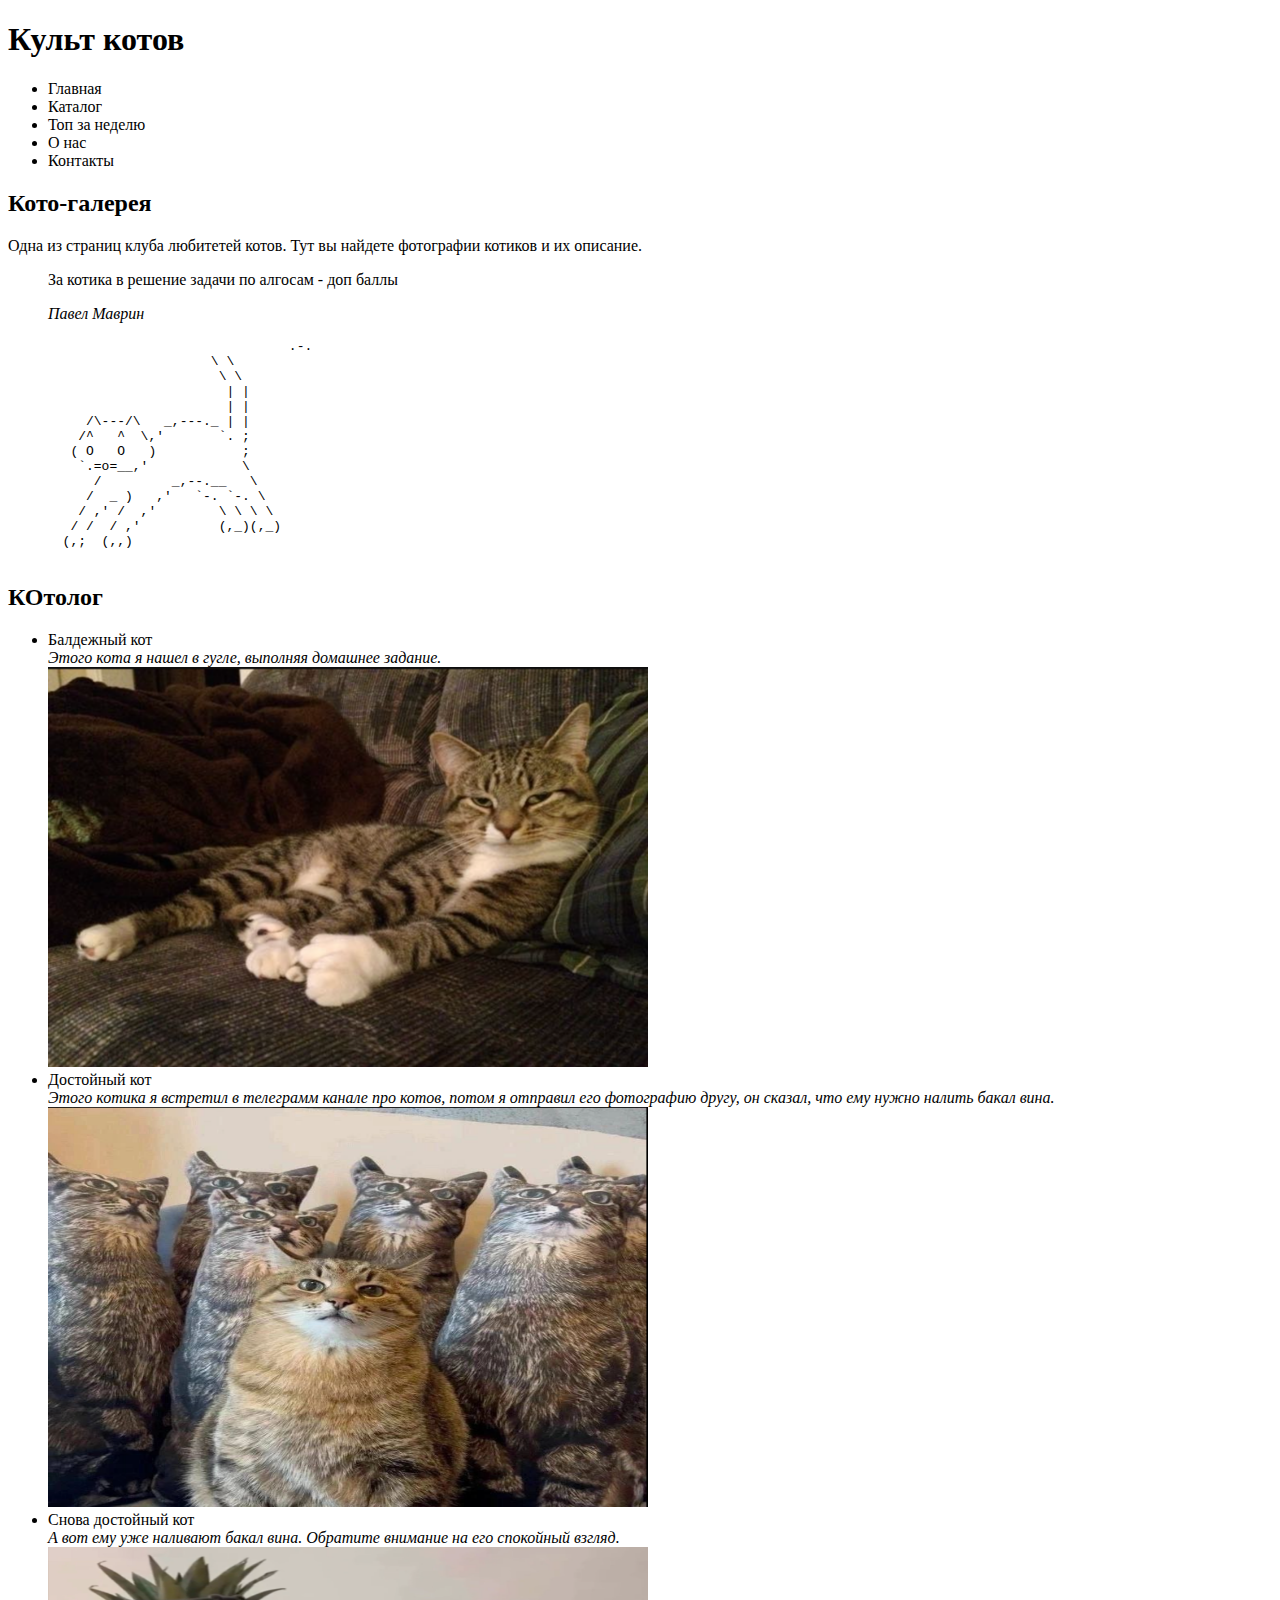
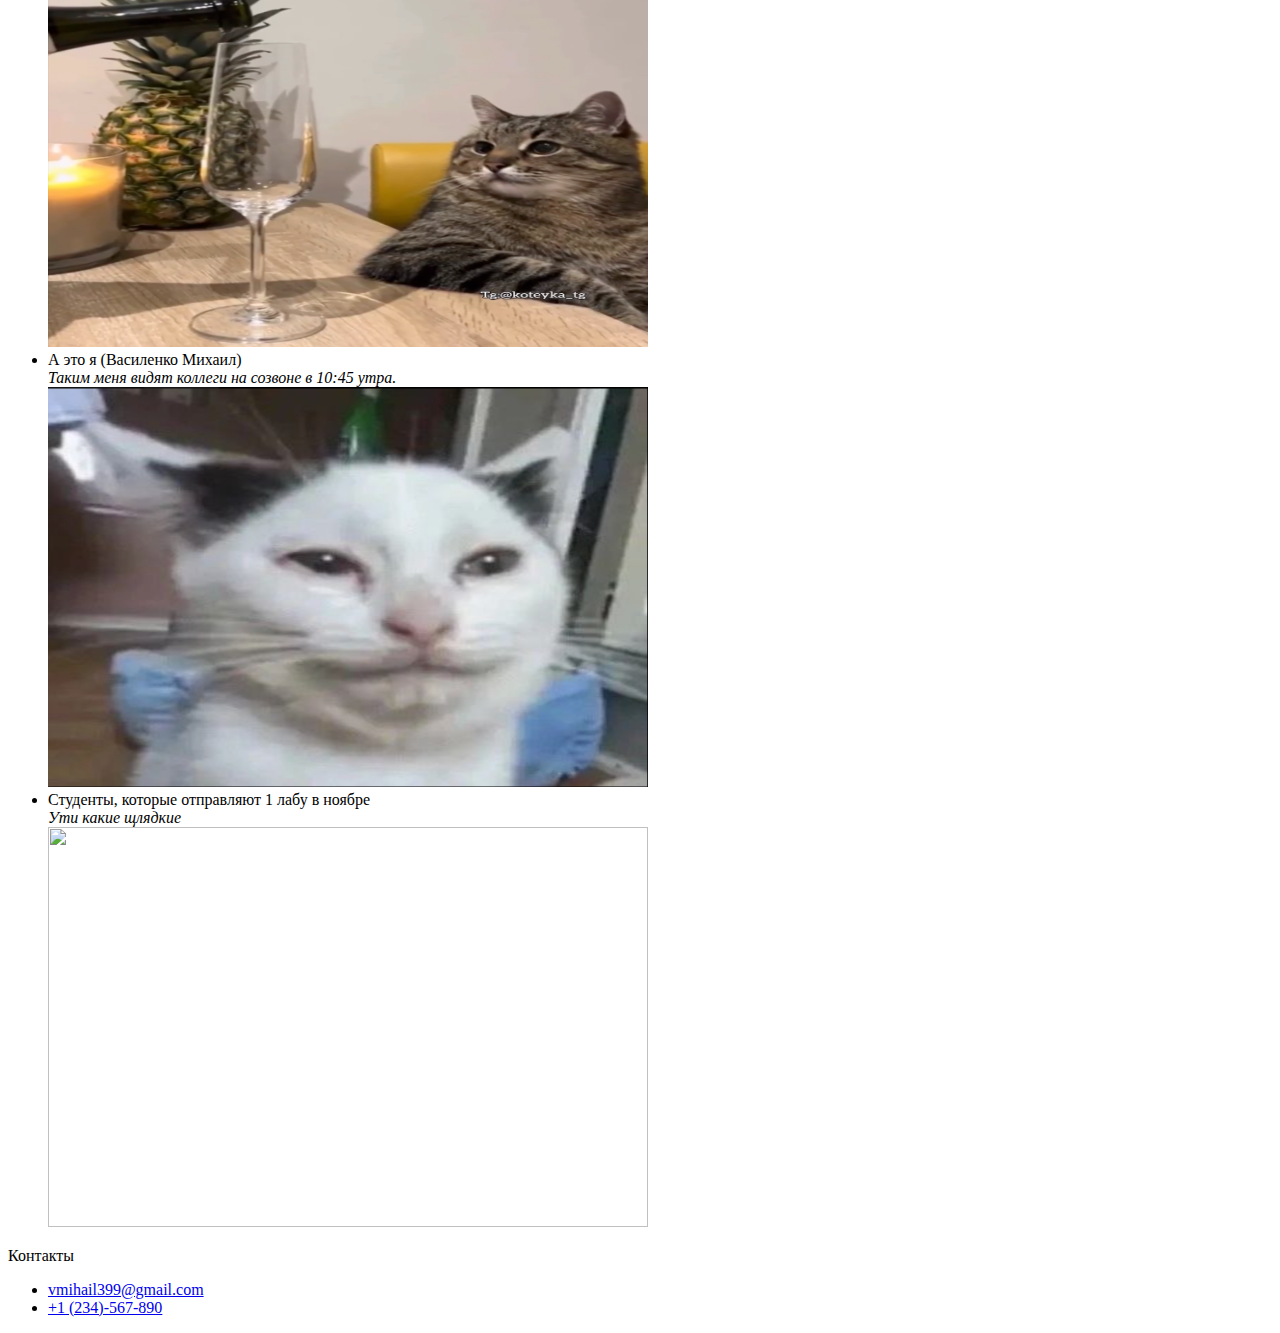
==== index.html @ d37b3d2f "Добавление решения lab1" ====
<!DOCTYPE html>
<html lang="ru">

<head>
    <meta charset="UTF-8">
    <title>Культ котов</title>
    <meta name="keywords" content="коты, котики, котята">
    <meta name="description" content="Галерея котиков">
</head>

<body>
    <header>
        <h1>Культ котов</h1>
        <nav>
            <ul>
                <li>Главная</li>
                <li>Каталог</li>
                <li>Топ за неделю</li>
                <li>О нас</li>
                <li>Контакты</li>
            </ul>
        </nav>
    </header>

    <main>
        <h2>Кото-галерея</h2>
        <section>
            <p>Одна из страниц клуба любитетей котов. Тут вы найдете фотографии котиков и их описание.</p>
            <article>
                <blockquote>
                    <p>За котика в решение задачи по алгосам - доп баллы</p>
                    <cite>Павел Маврин</cite>
                </blockquote>
            </article>
        </section>
        <section>
            <pre>
                                    .-.
                          \ \
                           \ \
                            | |
                            | |
          /\---/\   _,---._ | |
         /^   ^  \,'       `. ;
        ( O   O   )           ;
         `.=o=__,'            \
           /         _,--.__   \
          /  _ )   ,'   `-. `-. \
         / ,' /  ,'        \ \ \ \
        / /  / ,'          (,_)(,_)
       (,;  (,,)
            </pre>
        </section>
        <h2><strong>КОтолог</strong></h2>
        <section>
            <ul>
                <li>Балдежный кот<br>
                    <i>Этого кота я нашел в гугле, выполняя домашнее задание.</i><br>
                    <img src="images/cat1.png" alt="" width="600" height="400">
                </li>
                <li>Достойный кот<br>
                    <i>
                        Этого котика я встретил в телеграмм канале про котов, потом я отправил его фотографию другу,
                        он сказал, что ему нужно налить бакал вина.
                    </i><br>
                    <img src="images/cat2.png" alt="" width="600" height="400">
                </li>
                <li>Снова достойный кот<br>
                    <i>
                        А вот ему уже наливают бакал вина. Обратите внимание на его спокойный взгляд.
                    </i><br>
                    <img src="images/cat3.png" alt="" width="600" height="400">
                </li>
                <li>А это я (Василенко Михаил)<br>
                    <i>
                        Таким меня видят коллеги на созвоне в 10:45 утра.
                    </i><br>
                    <img src="images/cat4.png" alt="" width="600" height="400">
                </li>
                <li>Студенты, которые отправляют 1 лабу в ноябре<br>
                    <i>
                        Ути какие щлядкие
                    </i><br>
                    <img src="images/cat5.png" alt="" width="600" height="400">
                </li>
            </ul>
        </section>
    </main>

    <footer class="footer">
        <div class="contacts">
            <p>Контакты</p>
            <ul class="ham-menu">
                <li><a href="mailto:vmihail399@gmail.com">vmihail399@gmail.com</a></li>
                <li><a href="tel:+1234567890">+1 (234)-567-890</a></li>
            </ul>
        </div>
    </footer>
</body>
</html>
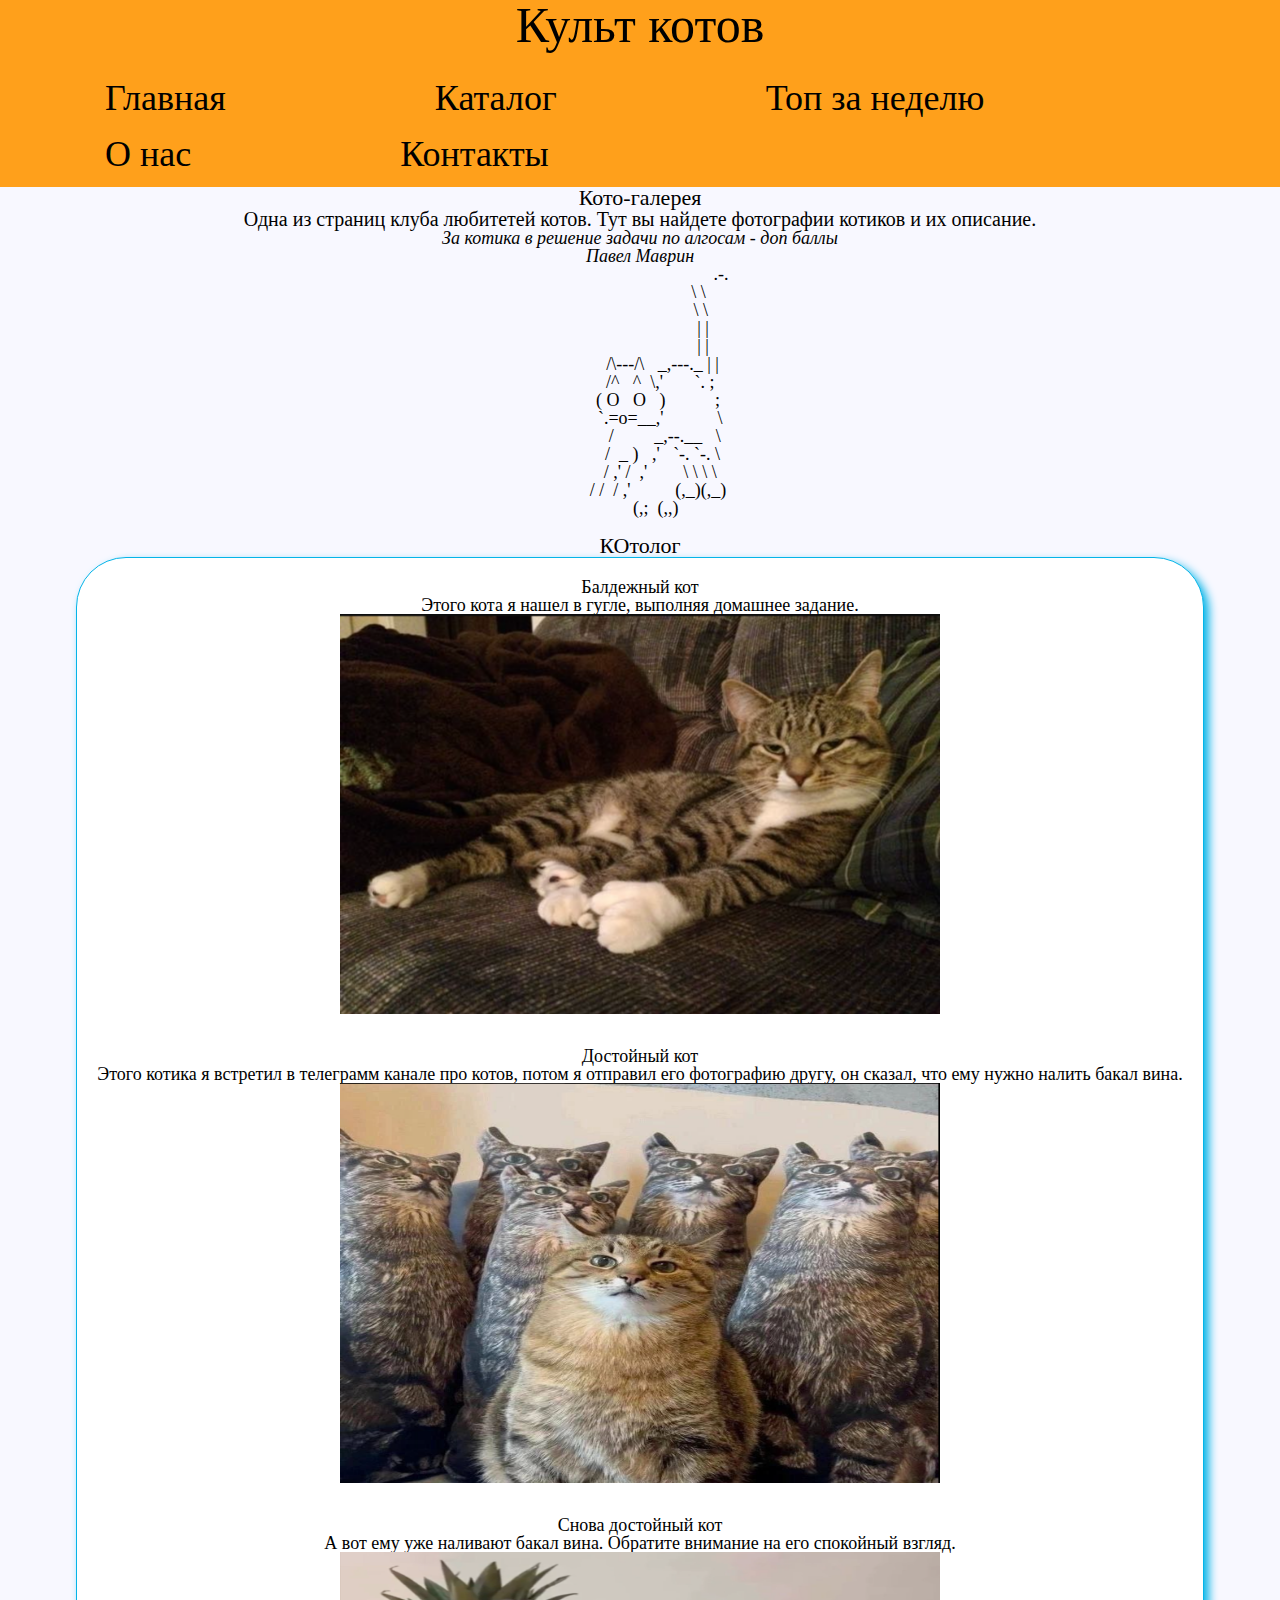
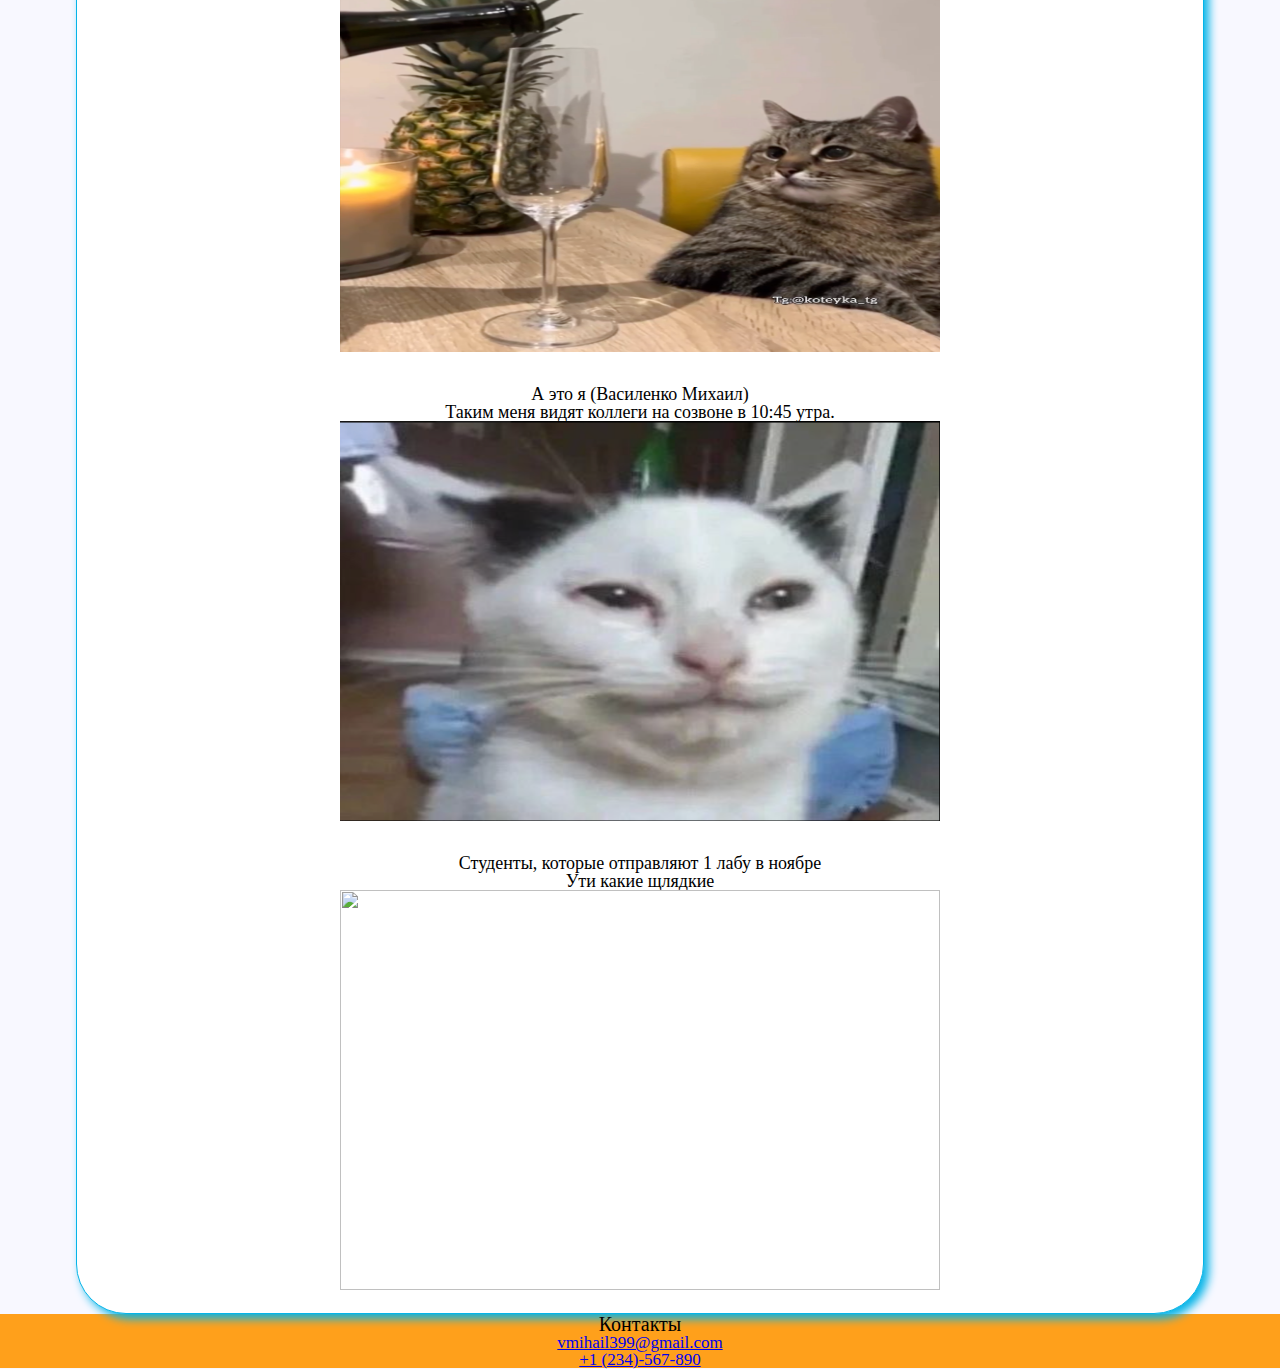
==== commit ab949763: "Накидал какой-то css" ====
--- a/index.html
+++ b/index.html
@@ -6,26 +6,28 @@
     <title>Культ котов</title>
     <meta name="keywords" content="коты, котики, котята">
     <meta name="description" content="Галерея котиков">
+
+    <link rel="stylesheet" href="css/main.css">
 </head>
 
 <body>
-    <header>
-        <h1>Культ котов</h1>
+    <header id="main_header">
+        <h1 class="name_of_page">Культ котов</h1>
         <nav>
-            <ul>
-                <li>Главная</li>
-                <li>Каталог</li>
-                <li>Топ за неделю</li>
-                <li>О нас</li>
-                <li>Контакты</li>
+            <ul class="main_section">
+                <li class="main_section_item">Главная</li>
+                <li class="main_section_item">Каталог</li>
+                <li class="main_section_item">Топ за неделю</li>
+                <li class="main_section_item">О нас</li>
+                <li class="main_section_item">Контакты</li>
             </ul>
         </nav>
     </header>
 
-    <main>
-        <h2>Кото-галерея</h2>
+    <main id="body_main">
+        <h2 class="header2">Кото-галерея</h2>
         <section>
-            <p>Одна из страниц клуба любитетей котов. Тут вы найдете фотографии котиков и их описание.</p>
+            <p style="font-size: 20px;">Одна из страниц клуба любитетей котов. Тут вы найдете фотографии котиков и их описание.</p>
             <article>
                 <blockquote>
                     <p>За котика в решение задачи по алгосам - доп баллы</p>
@@ -51,33 +53,33 @@
        (,;  (,,)
             </pre>
         </section>
-        <h2><strong>КОтолог</strong></h2>
-        <section>
+        <h2 class="header2"><strong>КОтолог</strong></h2>
+        <section class="gallery">
             <ul>
-                <li>Балдежный кот<br>
+                <li class="gallery_item">Балдежный кот<br>
                     <i>Этого кота я нашел в гугле, выполняя домашнее задание.</i><br>
                     <img src="images/cat1.png" alt="" width="600" height="400">
                 </li>
-                <li>Достойный кот<br>
+                <li class="gallery_item">Достойный кот<br>
                     <i>
                         Этого котика я встретил в телеграмм канале про котов, потом я отправил его фотографию другу,
                         он сказал, что ему нужно налить бакал вина.
                     </i><br>
                     <img src="images/cat2.png" alt="" width="600" height="400">
                 </li>
-                <li>Снова достойный кот<br>
+                <li class="gallery_item">Снова достойный кот<br>
                     <i>
                         А вот ему уже наливают бакал вина. Обратите внимание на его спокойный взгляд.
                     </i><br>
                     <img src="images/cat3.png" alt="" width="600" height="400">
                 </li>
-                <li>А это я (Василенко Михаил)<br>
+                <li class="gallery_item">А это я (Василенко Михаил)<br>
                     <i>
                         Таким меня видят коллеги на созвоне в 10:45 утра.
                     </i><br>
                     <img src="images/cat4.png" alt="" width="600" height="400">
                 </li>
-                <li>Студенты, которые отправляют 1 лабу в ноябре<br>
+                <li class="gallery_item">Студенты, которые отправляют 1 лабу в ноябре<br>
                     <i>
                         Ути какие щлядкие
                     </i><br>
@@ -87,12 +89,12 @@
         </section>
     </main>
 
-    <footer class="footer">
-        <div class="contacts">
+    <footer style="background-color: #ffa01b; text-align: center">
+        <div style="font-size: 20px; color: #000000">
             <p>Контакты</p>
             <ul class="ham-menu">
-                <li><a href="mailto:vmihail399@gmail.com">vmihail399@gmail.com</a></li>
-                <li><a href="tel:+1234567890">+1 (234)-567-890</a></li>
+                <li style="font-size: 17px;"><a href="mailto:vmihail399@gmail.com">vmihail399@gmail.com</a></li>
+                <li style="font-size: 17px;"><a href="tel:+1234567890">+1 (234)-567-890</a></li>
             </ul>
         </div>
     </footer>
--- a/css/main.css
+++ b/css/main.css
@@ -0,0 +1,85 @@
+html, body, div, span,
+h1, h2, h3, h4, h5, h6, p,
+blockquote, pre, a, cite,
+img, q, s, strong, b, u, i,
+dt, ul, li, tr, th,
+article, footer, header,
+menu, nav, section {
+    margin: 0;
+    padding: 0;
+    border: 0;
+    font: inherit;
+    vertical-align: baseline;
+}
+
+article, footer, header, menu, nav, section {
+    display: block;
+}
+
+body {
+    line-height: 1;
+}
+
+ol, ul {
+    list-style: none;
+}
+
+blockquote {
+    quotes: none;
+    font-style: italic;
+    text-align: center;
+}
+
+html, body {
+    height: 100%;
+    width: 100%;
+    background-color: ghostwhite;
+}
+
+#main_header {
+    font-size: 36px;
+    background-color: #ffa01b;
+}
+
+#body_main {
+    font-size: 18px;
+    text-align: center;
+}
+
+.header2 {
+    font-size: 22px;
+}
+
+.main_section {
+    display: inline-block;
+    text-align: left;
+    justify-content: center;
+    margin: 20px 5px 5px;
+}
+
+.name_of_page {
+    text-align: center;
+    font-size: 50px;
+}
+
+.main_section_item {
+    display: inline-block;
+    margin: 10px 100px 10px;
+}
+
+.gallery {
+    display: inline-flex;
+    width: auto;
+    background: white;
+    box-shadow: 5px 5px 10px #05b4e8;
+    border: 1px solid #05b4e8;
+    border-radius: 50px;
+    align-items: center;
+    justify-content: center;
+}
+
+.gallery_item {
+    display: block;
+    margin: 10px;
+    padding: 10px;
+}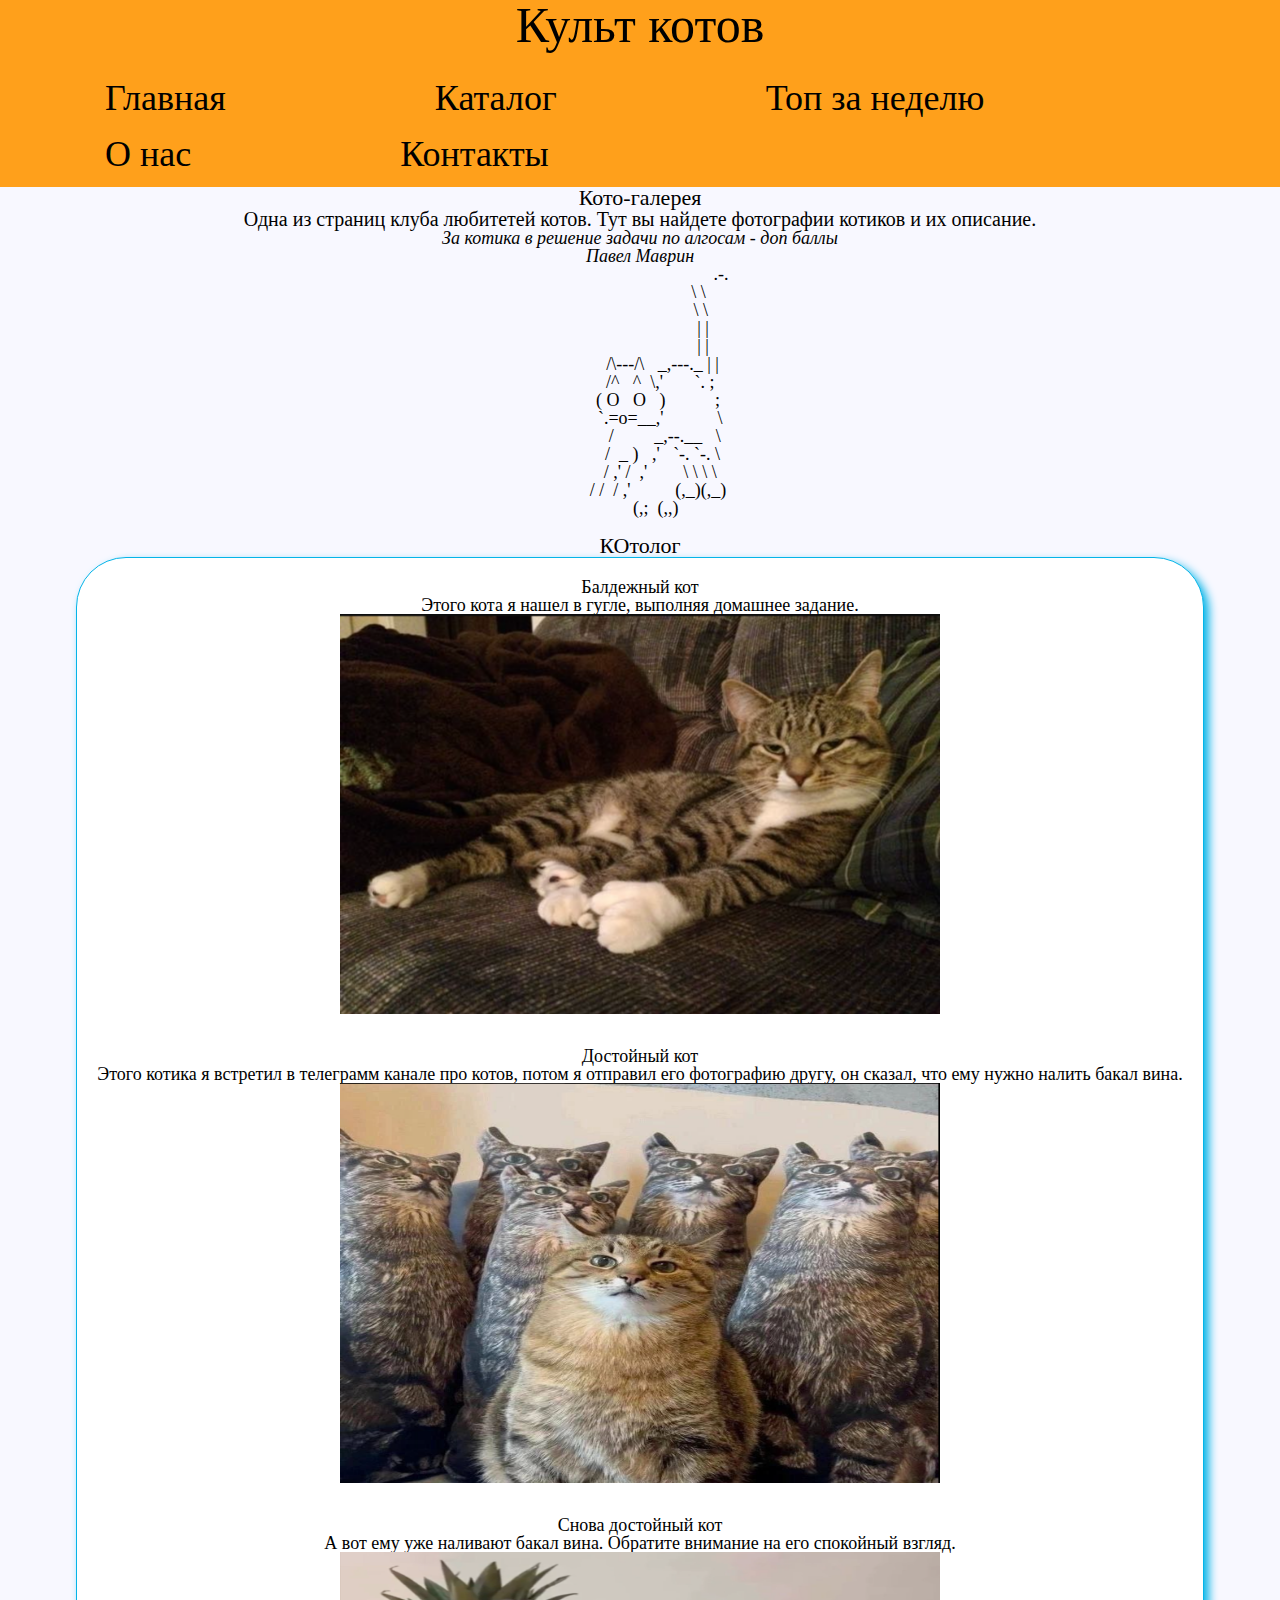
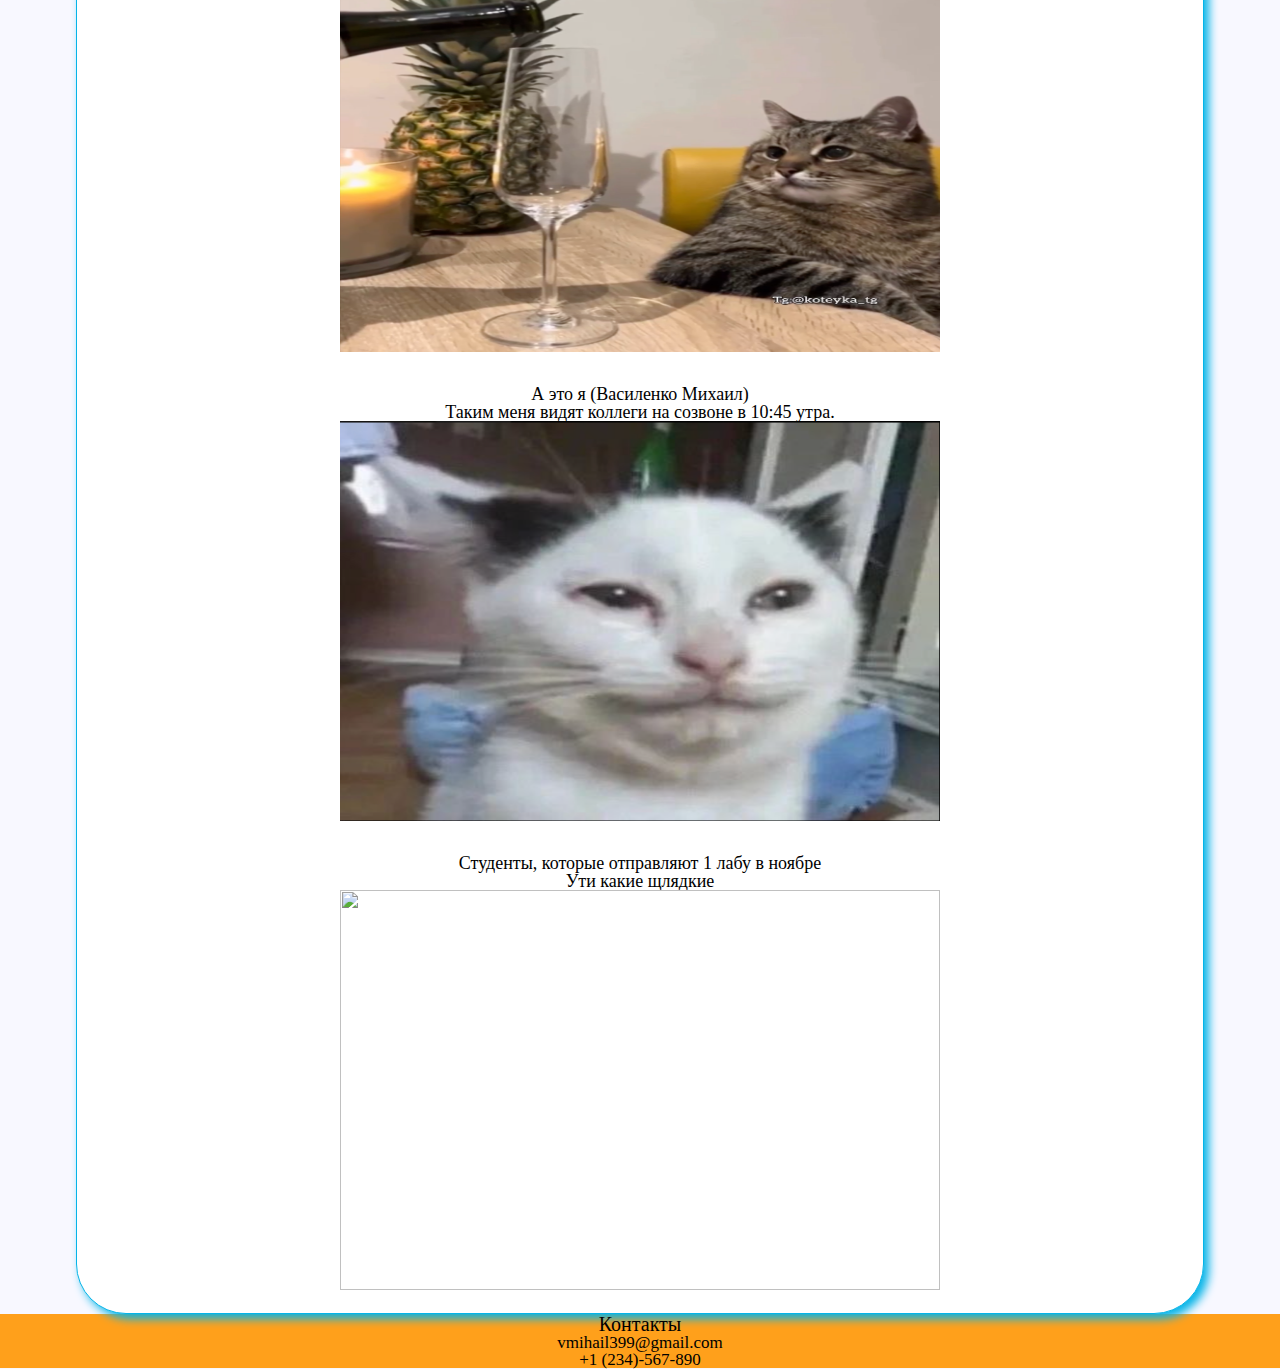
==== commit f8c3e33e: "Решение 2 лабы" ====
--- a/index.html
+++ b/index.html
@@ -11,20 +11,20 @@
 </head>
 
 <body>
-    <header id="main_header">
+    <header class="main_header">
         <h1 class="name_of_page">Культ котов</h1>
         <nav>
             <ul class="main_section">
-                <li class="main_section_item">Главная</li>
-                <li class="main_section_item">Каталог</li>
-                <li class="main_section_item">Топ за неделю</li>
-                <li class="main_section_item">О нас</li>
-                <li class="main_section_item">Контакты</li>
+                <li class="main_section_item"><a href="http://localhost:8080">Главная</a></li>
+                <li class="main_section_item"><a href="http://localhost:8080">Каталог</a></li>
+                <li class="main_section_item"><a href="http://localhost:8080">Топ за неделю</a></li>
+                <li class="main_section_item"><a href="http://localhost:8080">О нас</a></li>
+                <li class="main_section_item"><a href="http://localhost:8080">Контакты</a></li>
             </ul>
         </nav>
     </header>
 
-    <main id="body_main">
+    <main class="body_main">
         <h2 class="header2">Кото-галерея</h2>
         <section>
             <p style="font-size: 20px;">Одна из страниц клуба любитетей котов. Тут вы найдете фотографии котиков и их описание.</p>
--- a/css/main.css
+++ b/css/main.css
@@ -1,10 +1,4 @@
-html, body, div, span,
-h1, h2, h3, h4, h5, h6, p,
-blockquote, pre, a, cite,
-img, q, s, strong, b, u, i,
-dt, ul, li, tr, th,
-article, footer, header,
-menu, nav, section {
+* {
     margin: 0;
     padding: 0;
     border: 0;
@@ -18,6 +12,21 @@
 
 body {
     line-height: 1;
+}
+
+a {
+    color: black;
+    text-decoration: none;
+    cursor: pointer !important;
+}
+
+a:hover {
+    color: blue;
+    text-decoration: underline;
+}
+
+a:visited {
+    color: blueviolet;
 }
 
 ol, ul {
@@ -36,12 +45,12 @@
     background-color: ghostwhite;
 }
 
-#main_header {
+.main_header {
     font-size: 36px;
     background-color: #ffa01b;
 }
 
-#body_main {
+.body_main {
     font-size: 18px;
     text-align: center;
 }
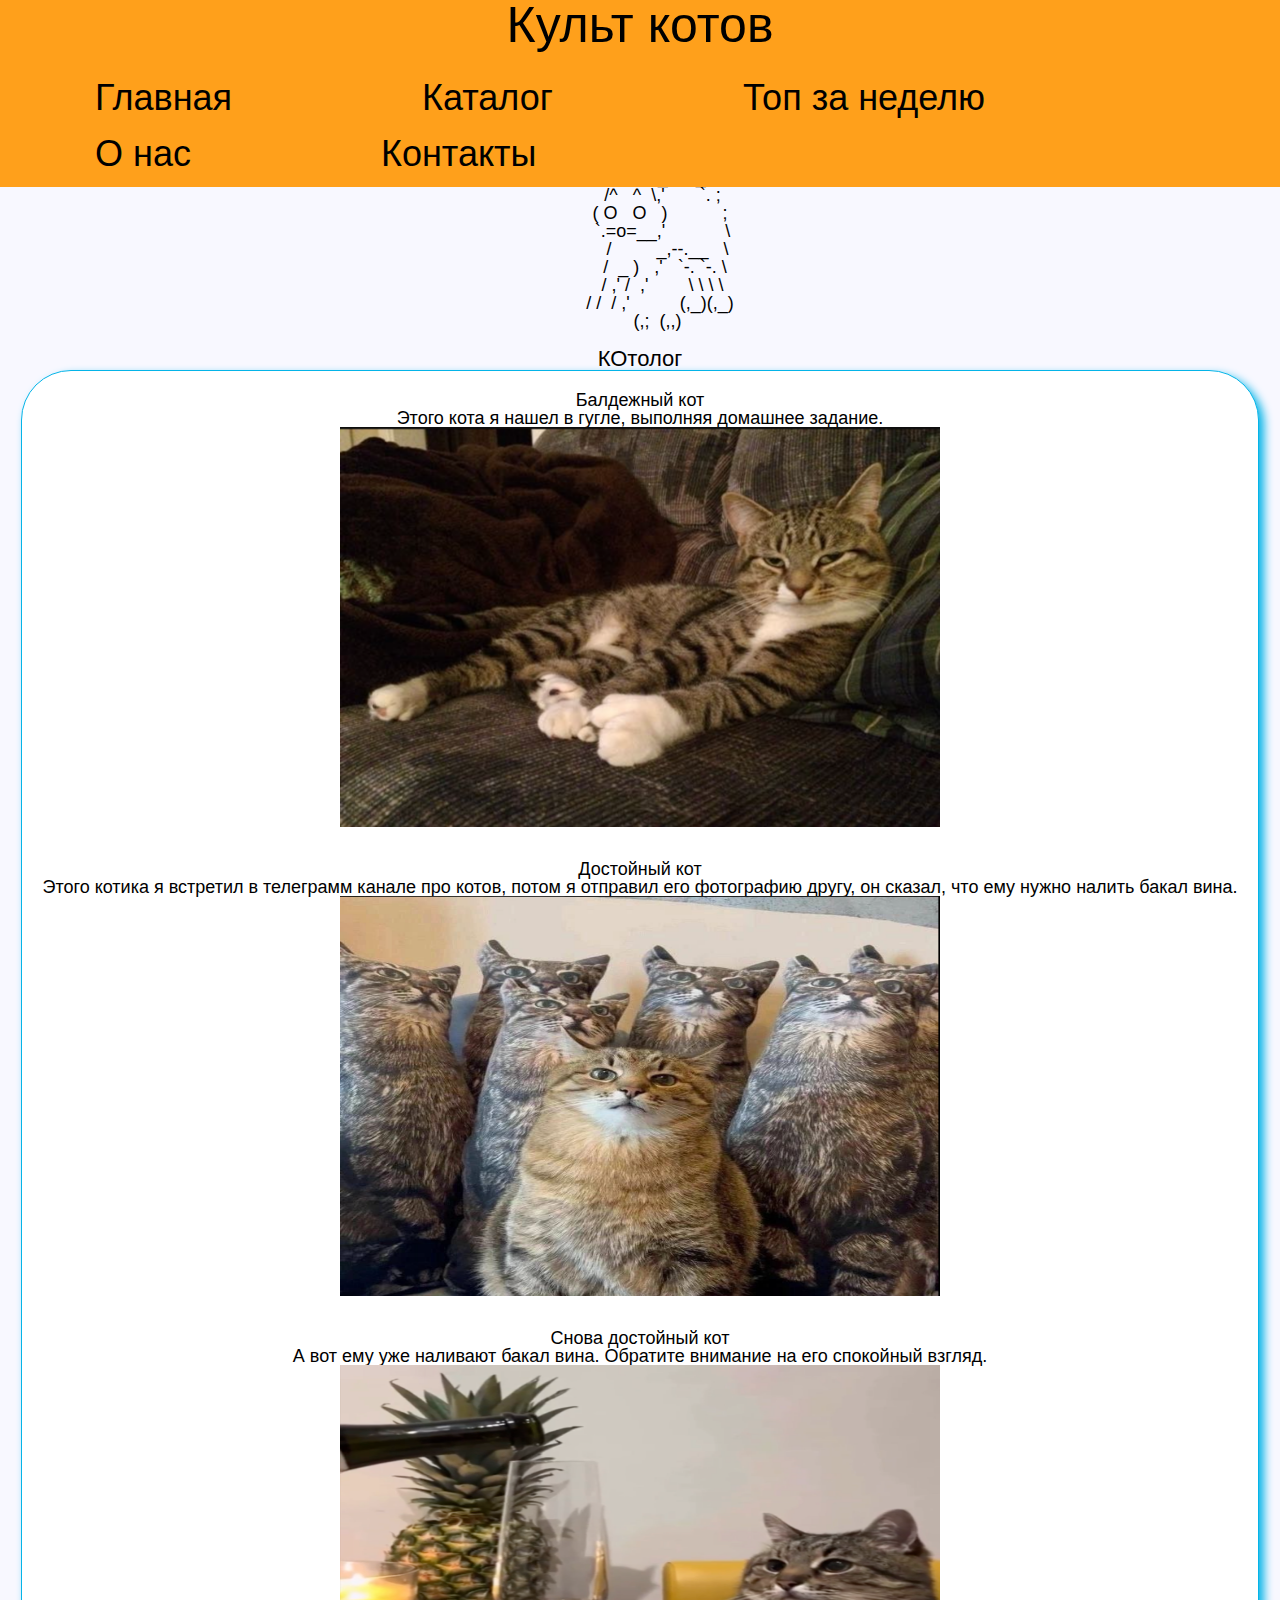
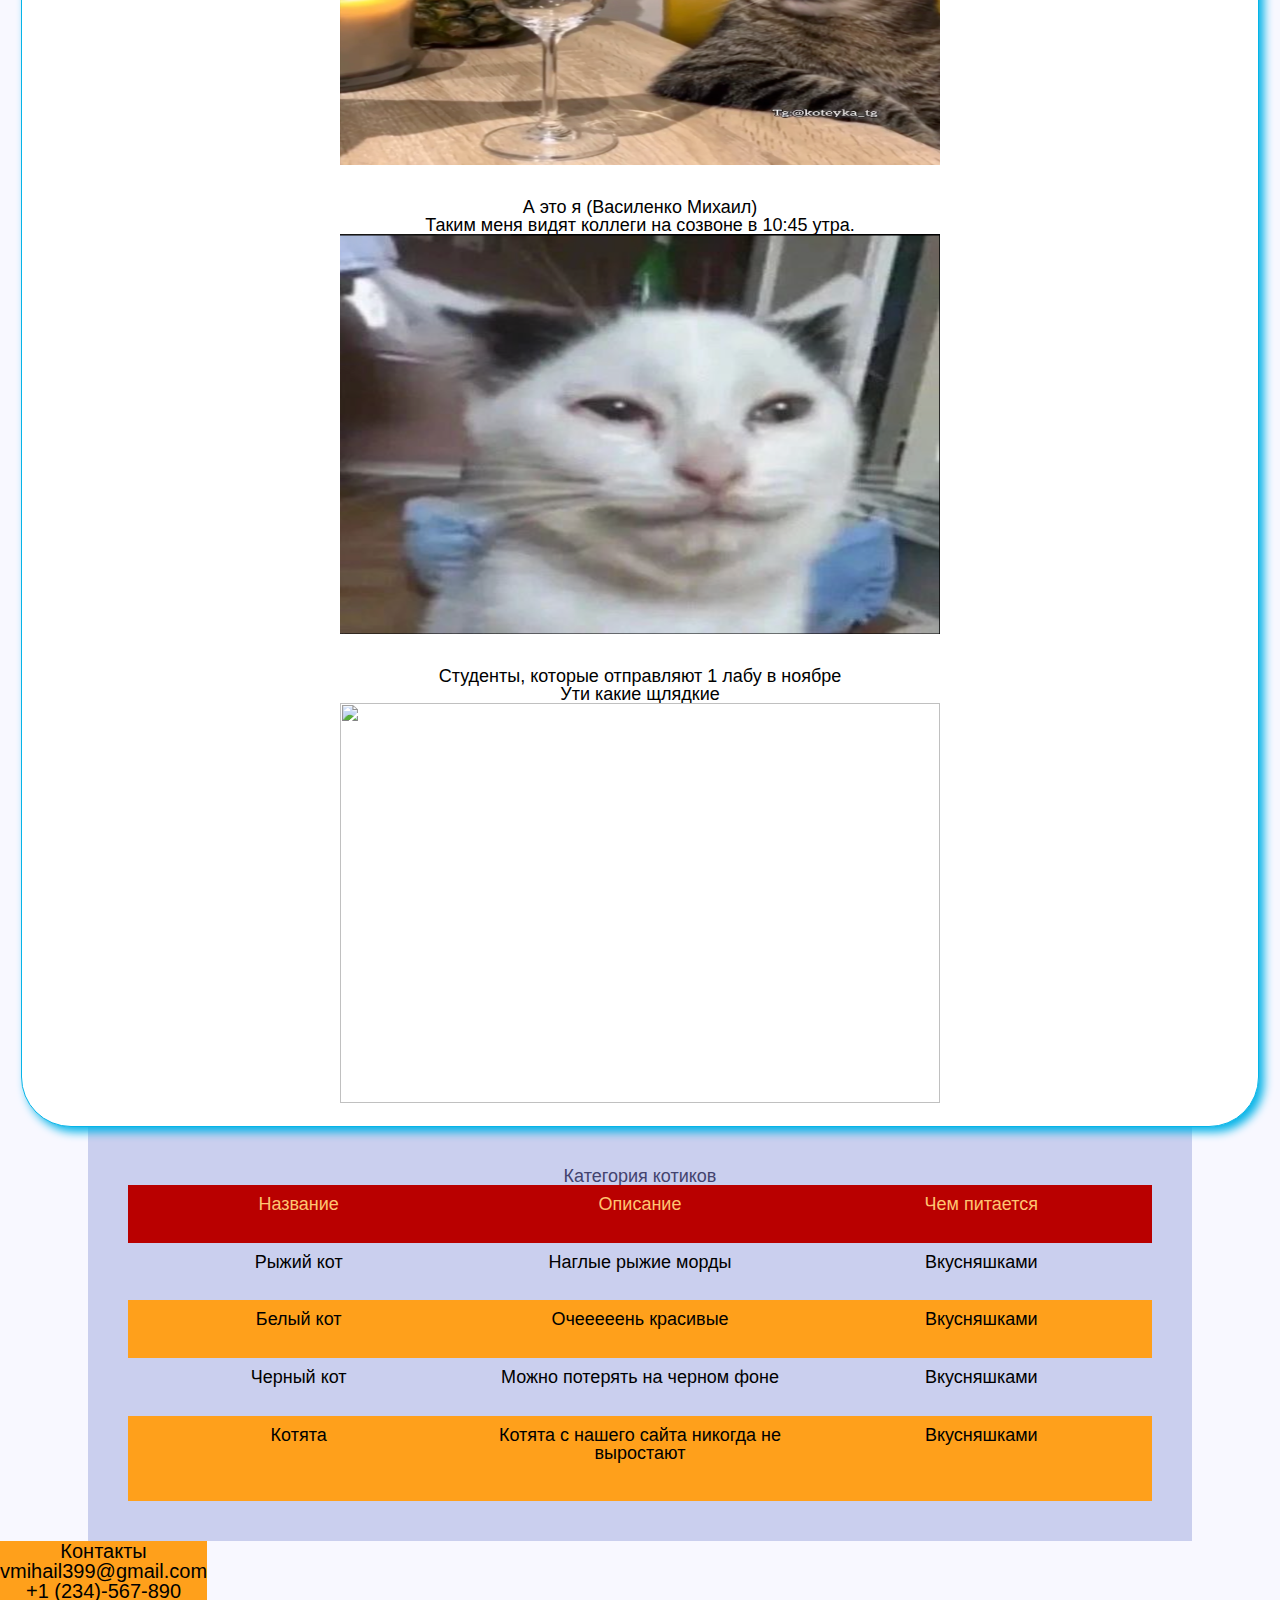
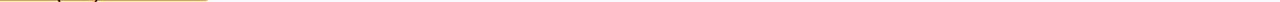
==== commit 71e15188: "Добавление решения lab3" ====
--- a/index.html
+++ b/index.html
@@ -87,14 +87,45 @@
                 </li>
             </ul>
         </section>
+
+        <section class="cat_category">
+            <h1>Категория котиков</h1>
+            <table>
+                <tr>
+                    <td><h3>Название</h3></td>
+                    <td><h3>Описание</h3></td>
+                    <td><h3>Чем питается</h3></td>
+                </tr>
+                <tr>
+                    <td>Рыжий кот</td>
+                    <td>Наглые рыжие морды</td>
+                    <td>Вкусняшками</td>
+                </tr>
+                <tr>
+                    <td>Белый кот</td>
+                    <td>Очееееень красивые</td>
+                    <td>Вкусняшками</td>
+                </tr>
+                <tr>
+                    <td>Черный кот</td>
+                    <td>Можно потерять на черном фоне</td>
+                    <td>Вкусняшками</td>
+                </tr>
+                <tr>
+                    <td>Котята</td>
+                    <td>Котята с нашего сайта никогда не выростают</td>
+                    <td>Вкусняшками</td>
+                </tr>
+            </table>
+        </section>
     </main>
 
-    <footer style="background-color: #ffa01b; text-align: center">
-        <div style="font-size: 20px; color: #000000">
+    <footer class="main_footer">
+        <div>
             <p>Контакты</p>
             <ul class="ham-menu">
-                <li style="font-size: 17px;"><a href="mailto:vmihail399@gmail.com">vmihail399@gmail.com</a></li>
-                <li style="font-size: 17px;"><a href="tel:+1234567890">+1 (234)-567-890</a></li>
+                <li><a href="mailto:vmihail399@gmail.com">vmihail399@gmail.com</a></li>
+                <li><a href="tel:+1234567890">+1 (234)-567-890</a></li>
             </ul>
         </div>
     </footer>
--- a/css/main.css
+++ b/css/main.css
@@ -12,6 +12,7 @@
 
 body {
     line-height: 1;
+    font-family: Arial, sans-serif;
 }
 
 a {
@@ -46,6 +47,7 @@
 }
 
 .main_header {
+    position: absolute;
     font-size: 36px;
     background-color: #ffa01b;
 }
@@ -73,7 +75,7 @@
 
 .main_section_item {
     display: inline-block;
-    margin: 10px 100px 10px;
+    margin: 10px 90px 10px;
 }
 
 .gallery {
@@ -91,4 +93,58 @@
     display: block;
     margin: 10px;
     padding: 10px;
+}
+
+@media (orientation: portrait) {
+    .main_section {
+        display: inline-block;
+    }
+
+    div:not(.main_section) {
+        display: none;
+    }
+}
+
+.main_footer {
+    position: absolute;
+    background-color: #ffa01b;
+    text-align: center;
+    font-size: 20px;
+    color: #000000;
+}
+
+table {
+    border-collapse: collapse;
+    color: black;
+}
+
+table td {
+    width: 10vw;
+    padding: 10px;
+}
+
+table tr:nth-child(odd) {
+    background-color: #ffa01b;
+}
+
+table tr:first-child {
+    background-color: #b90000;
+    color: #ffc471;
+}
+
+.cat_category {
+    width: 80%;
+    height: 100%;
+    background-color: #cacfee;
+    margin: 0 auto;
+    padding: 40px;
+    display: flex;
+    flex-direction: column;
+    flex-wrap: wrap;
+    justify-content: space-around;
+    color: #43436e;
+}
+
+.cat_category h1 {
+    color: #43436e;
 }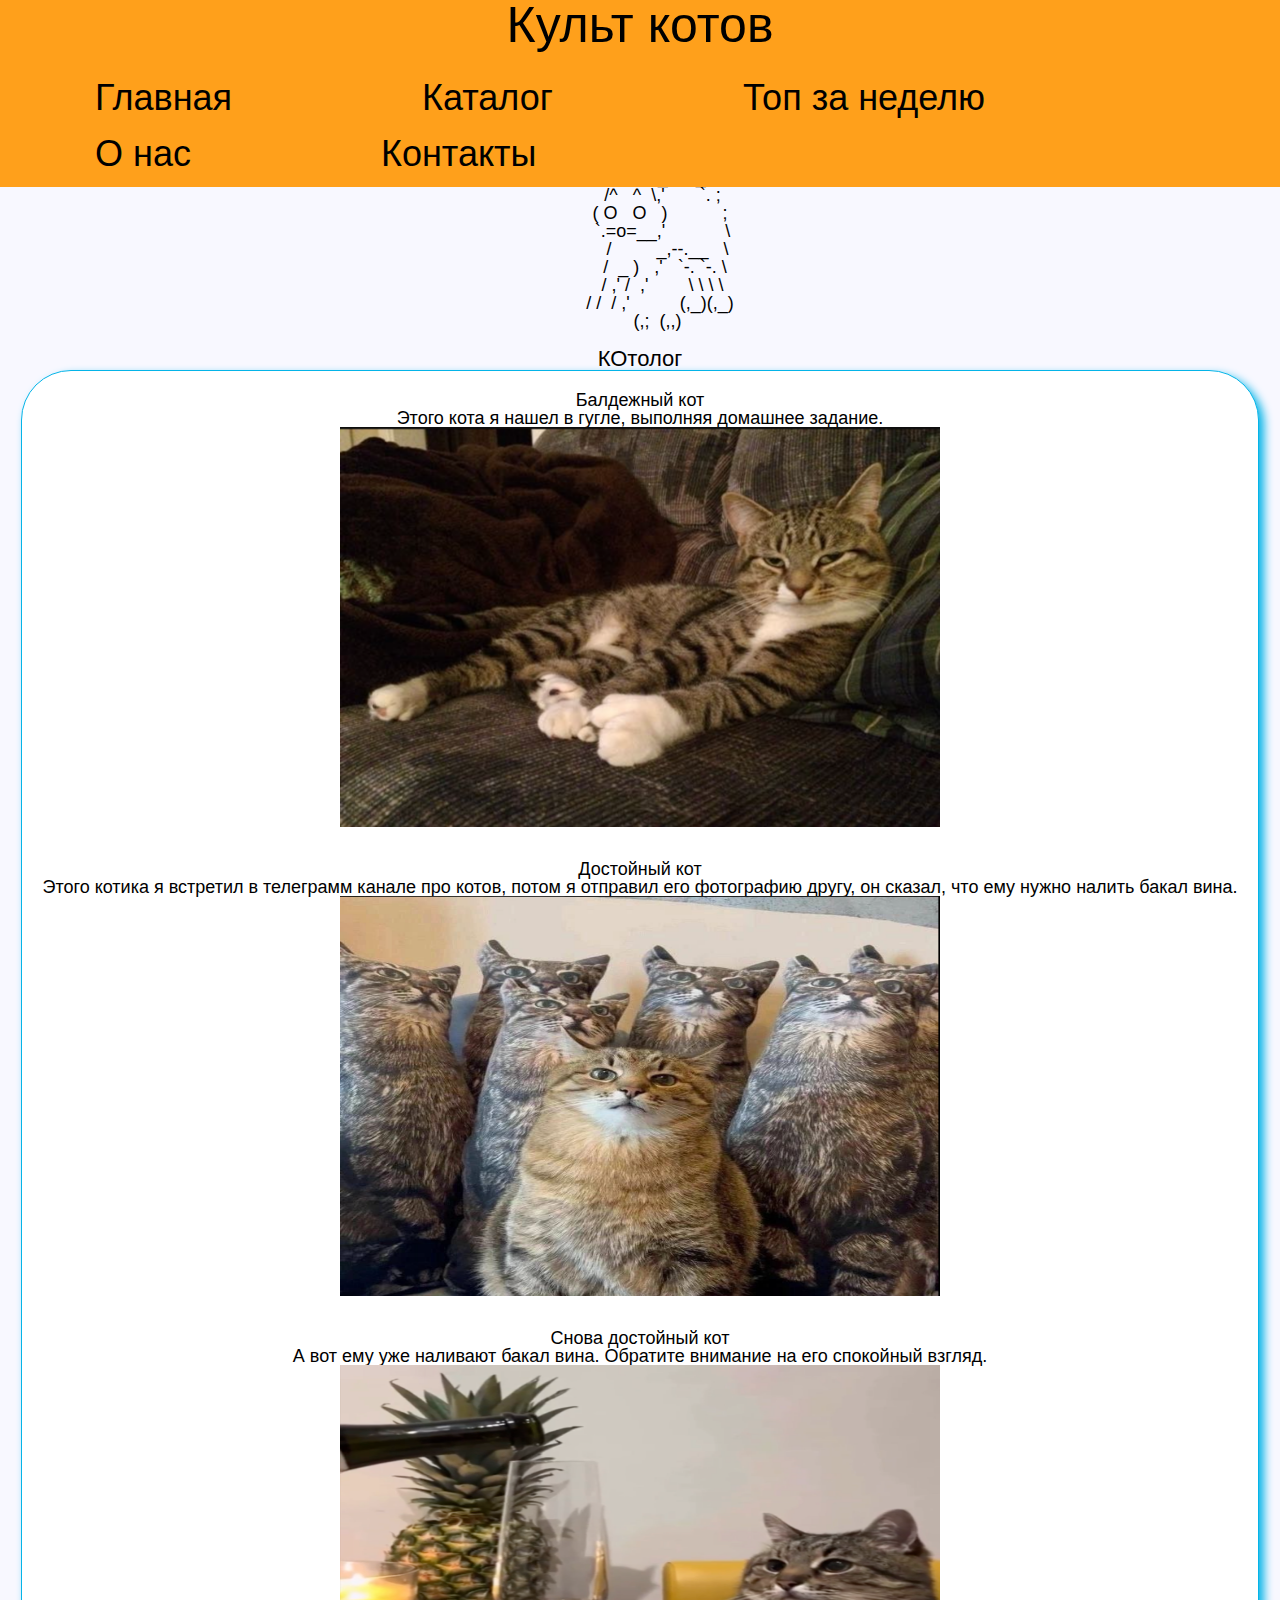
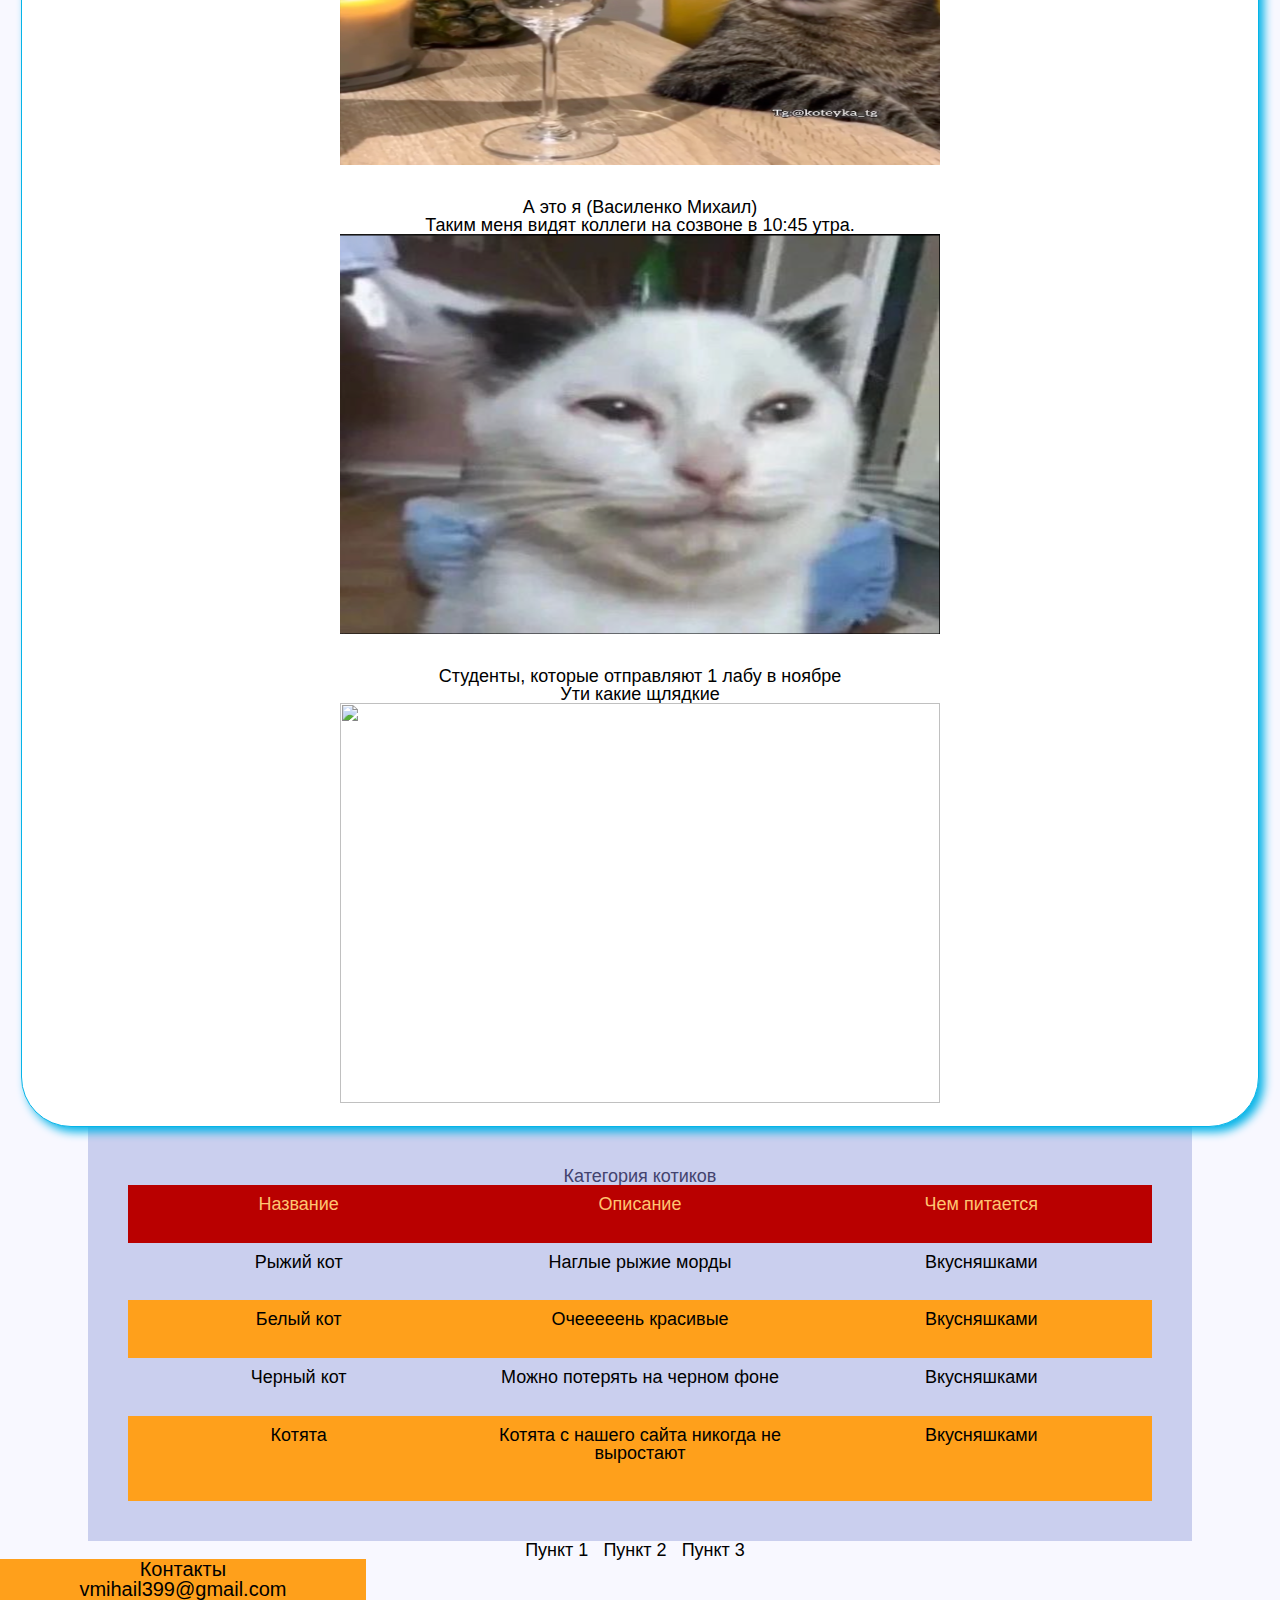
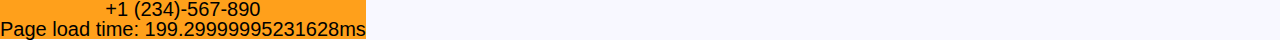
==== commit 6e8e7028: "Добавление решения 4.1 - 4.3" ====
--- a/index.html
+++ b/index.html
@@ -8,6 +8,11 @@
     <meta name="description" content="Галерея котиков">
 
     <link rel="stylesheet" href="css/main.css">
+    <link rel="stylesheet" href="css/tmp.css">
+
+    <script src="js/helloWorldScript.js"></script>
+    <script src="js/IIFE.js"></script>
+    <script src="js/main.js"></script>
 </head>
 
 <body>
@@ -15,11 +20,11 @@
         <h1 class="name_of_page">Культ котов</h1>
         <nav>
             <ul class="main_section">
-                <li class="main_section_item"><a href="http://localhost:8080">Главная</a></li>
-                <li class="main_section_item"><a href="http://localhost:8080">Каталог</a></li>
-                <li class="main_section_item"><a href="http://localhost:8080">Топ за неделю</a></li>
-                <li class="main_section_item"><a href="http://localhost:8080">О нас</a></li>
-                <li class="main_section_item"><a href="http://localhost:8080">Контакты</a></li>
+                <li class="main_section_item"><a href="index.html">Главная</a></li>
+                <li class="main_section_item"><a href="index.html">Каталог</a></li>
+                <li class="main_section_item"><a href="html/topForWeek.html">Топ за неделю</a></li>
+                <li class="main_section_item"><a href="html/aboutUs.html">О нас</a></li>
+                <li class="main_section_item"><a href="index.html">Контакты</a></li>
             </ul>
         </nav>
     </header>
@@ -118,6 +123,11 @@
                 </tr>
             </table>
         </section>
+        <ul id="menu">
+            <li><a href="#">Пункт 1</a></li>
+            <li><a href="#">Пункт 2</a></li>
+            <li><a href="#">Пункт 3</a></li>
+        </ul>
     </main>
 
     <footer class="main_footer">
--- a/css/tmp.css
+++ b/css/tmp.css
@@ -0,0 +1,18 @@
+#menu {
+    list-style-type: none;
+    padding: 0;
+}
+
+#menu li {
+    display: inline-block;
+    margin-right: 10px;
+}
+
+#menu li a {
+    text-decoration: none;
+    color: #000;
+}
+
+#menu li a:hover {
+    color: #f00;
+}
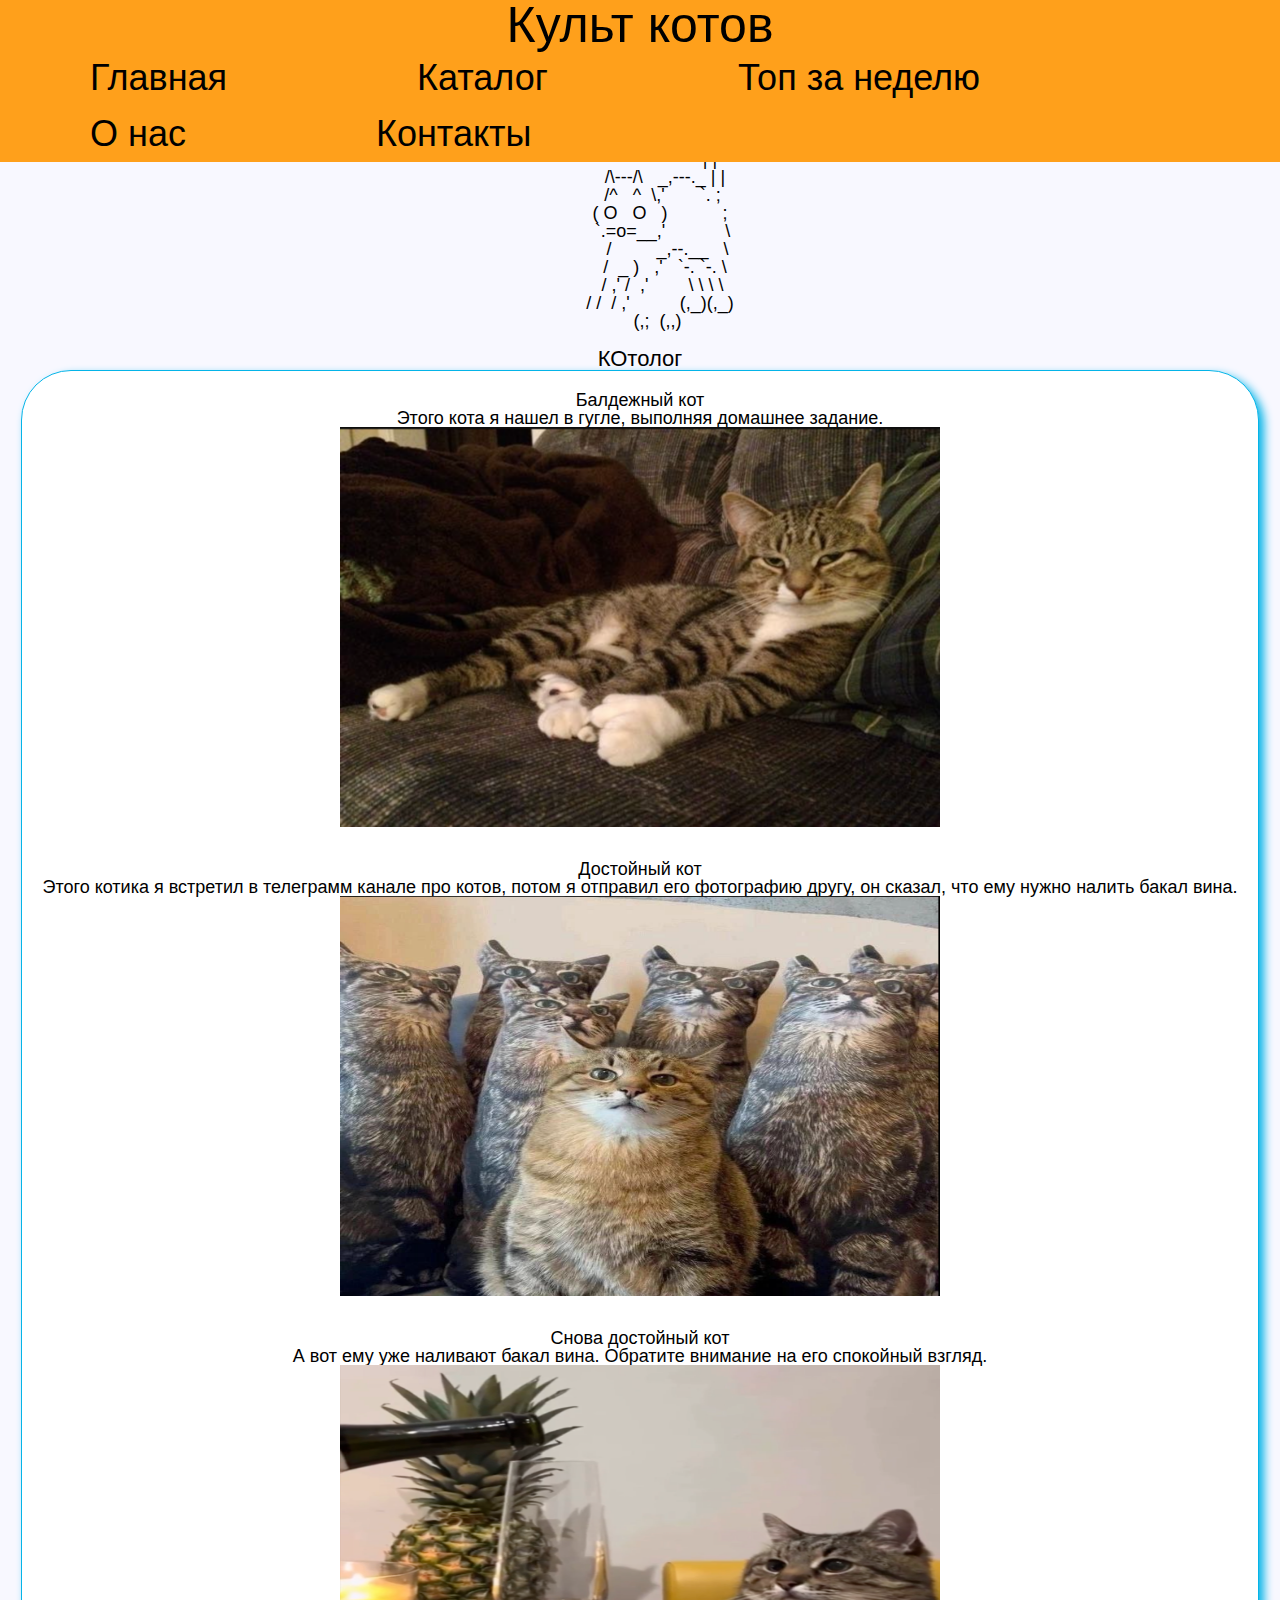
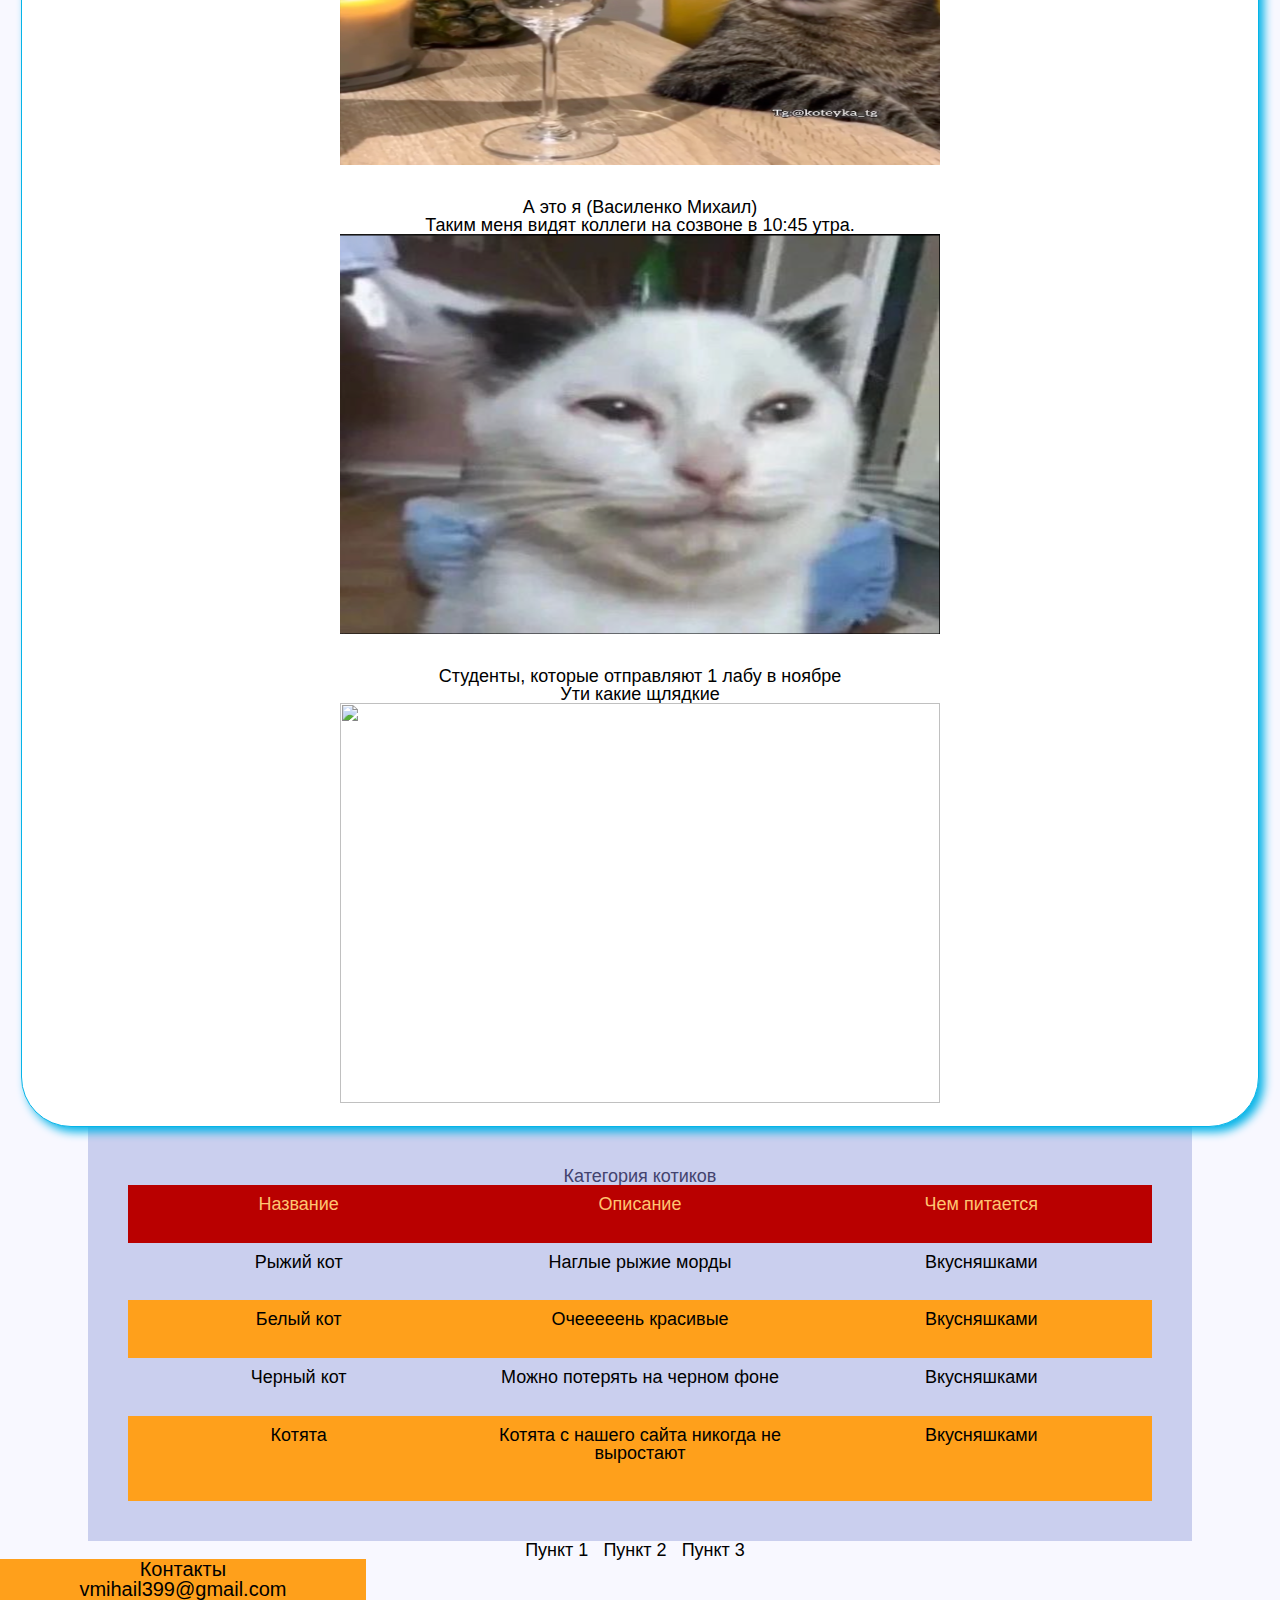
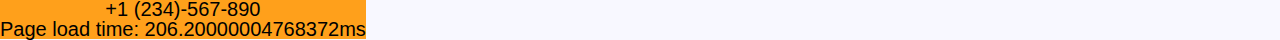
==== commit 512ef05d: "Добавление работы с событиями" ====
--- a/index.html
+++ b/index.html
@@ -124,9 +124,9 @@
             </table>
         </section>
         <ul id="menu">
-            <li><a href="#">Пункт 1</a></li>
-            <li><a href="#">Пункт 2</a></li>
-            <li><a href="#">Пункт 3</a></li>
+            <li onmouseover="onMouseOver(this)" onmouseout="onMouseDown(this)"><a href="#">Пункт 1</a></li>
+            <li onmouseover="onMouseOver(this)" onmouseout="onMouseDown(this)"><a href="#">Пункт 2</a></li>
+            <li onmouseover="onMouseOver(this)" onmouseout="onMouseDown(this)"><a href="#">Пункт 3</a></li>
         </ul>
     </main>
 
--- a/css/main.css
+++ b/css/main.css
@@ -61,7 +61,7 @@
     font-size: 22px;
 }
 
-.main_section {
+#main_section {
     display: inline-block;
     text-align: left;
     justify-content: center;
@@ -96,11 +96,11 @@
 }
 
 @media (orientation: portrait) {
-    .main_section {
+    #main_section {
         display: inline-block;
     }
 
-    div:not(.main_section) {
+    div:not(#main_section) {
         display: none;
     }
 }
--- a/css/tmp.css
+++ b/css/tmp.css
@@ -12,7 +12,3 @@
     text-decoration: none;
     color: #000;
 }
-
-#menu li a:hover {
-    color: #f00;
-}
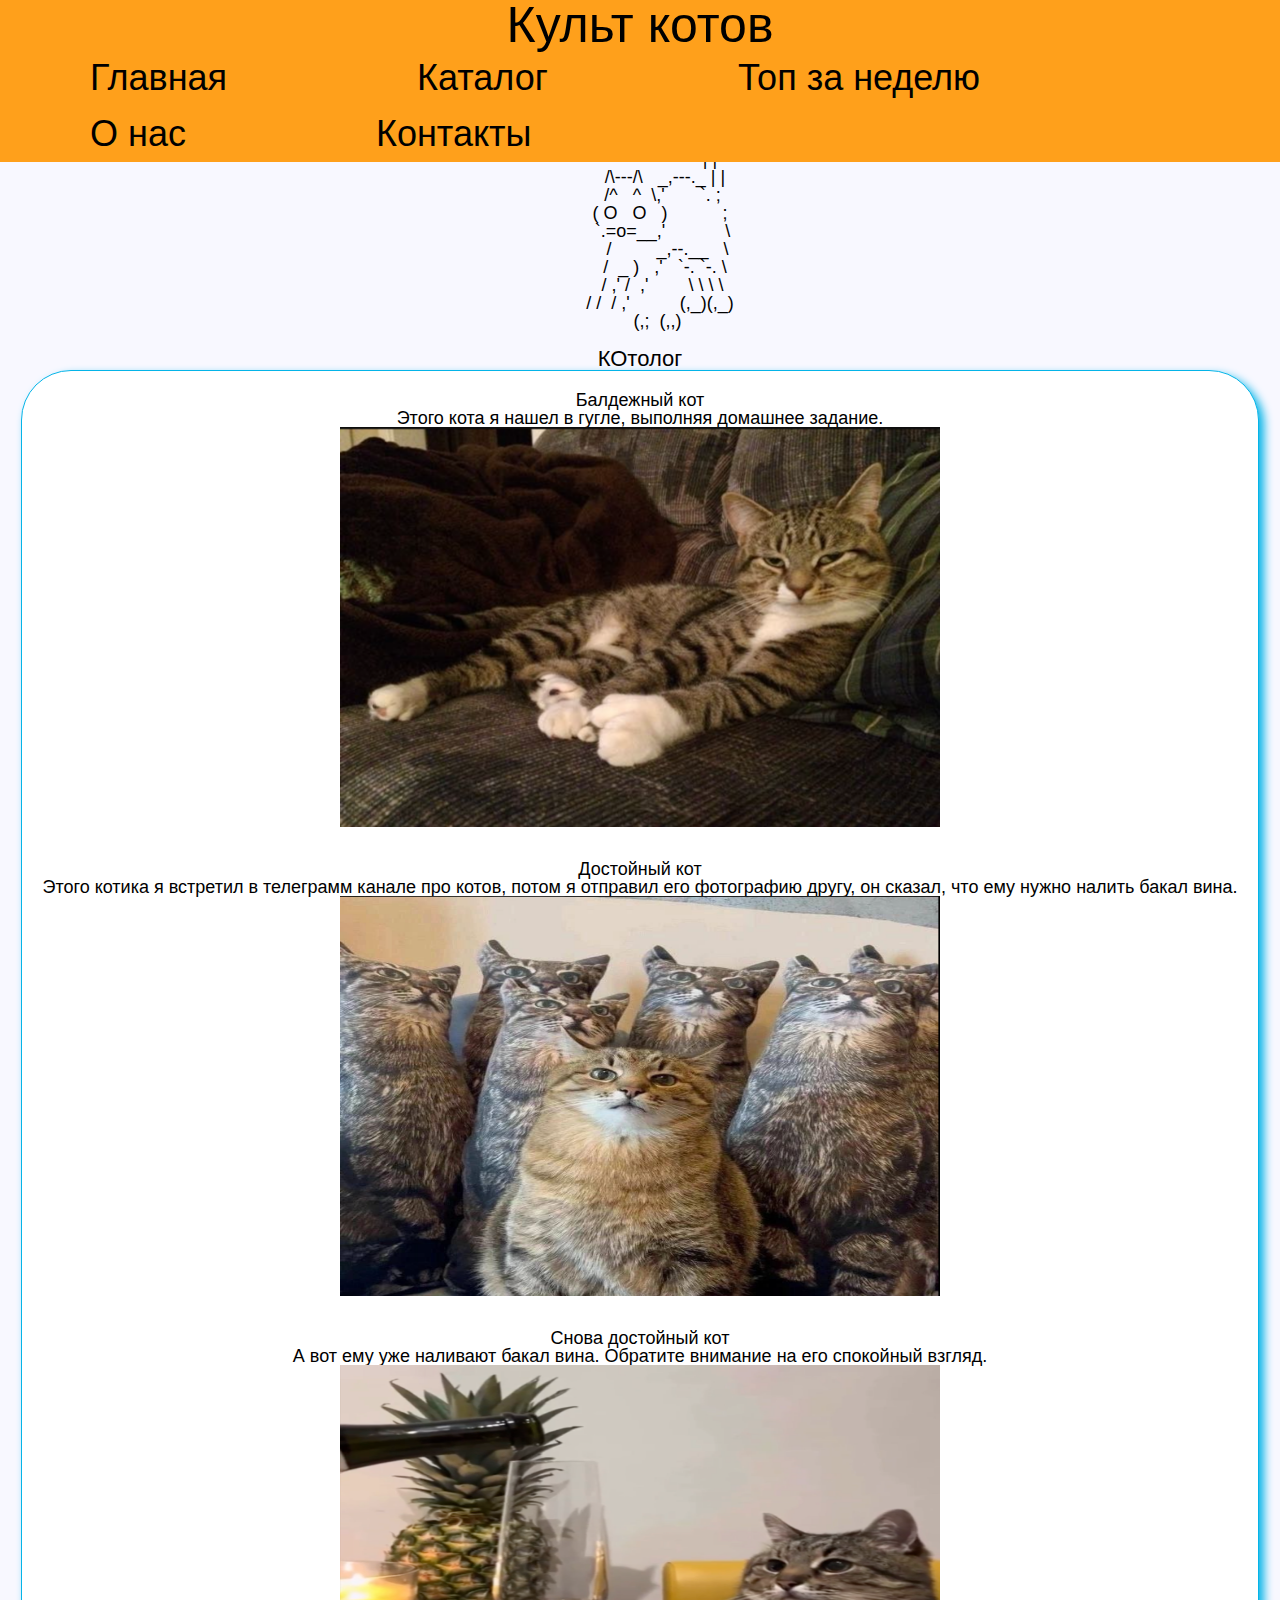
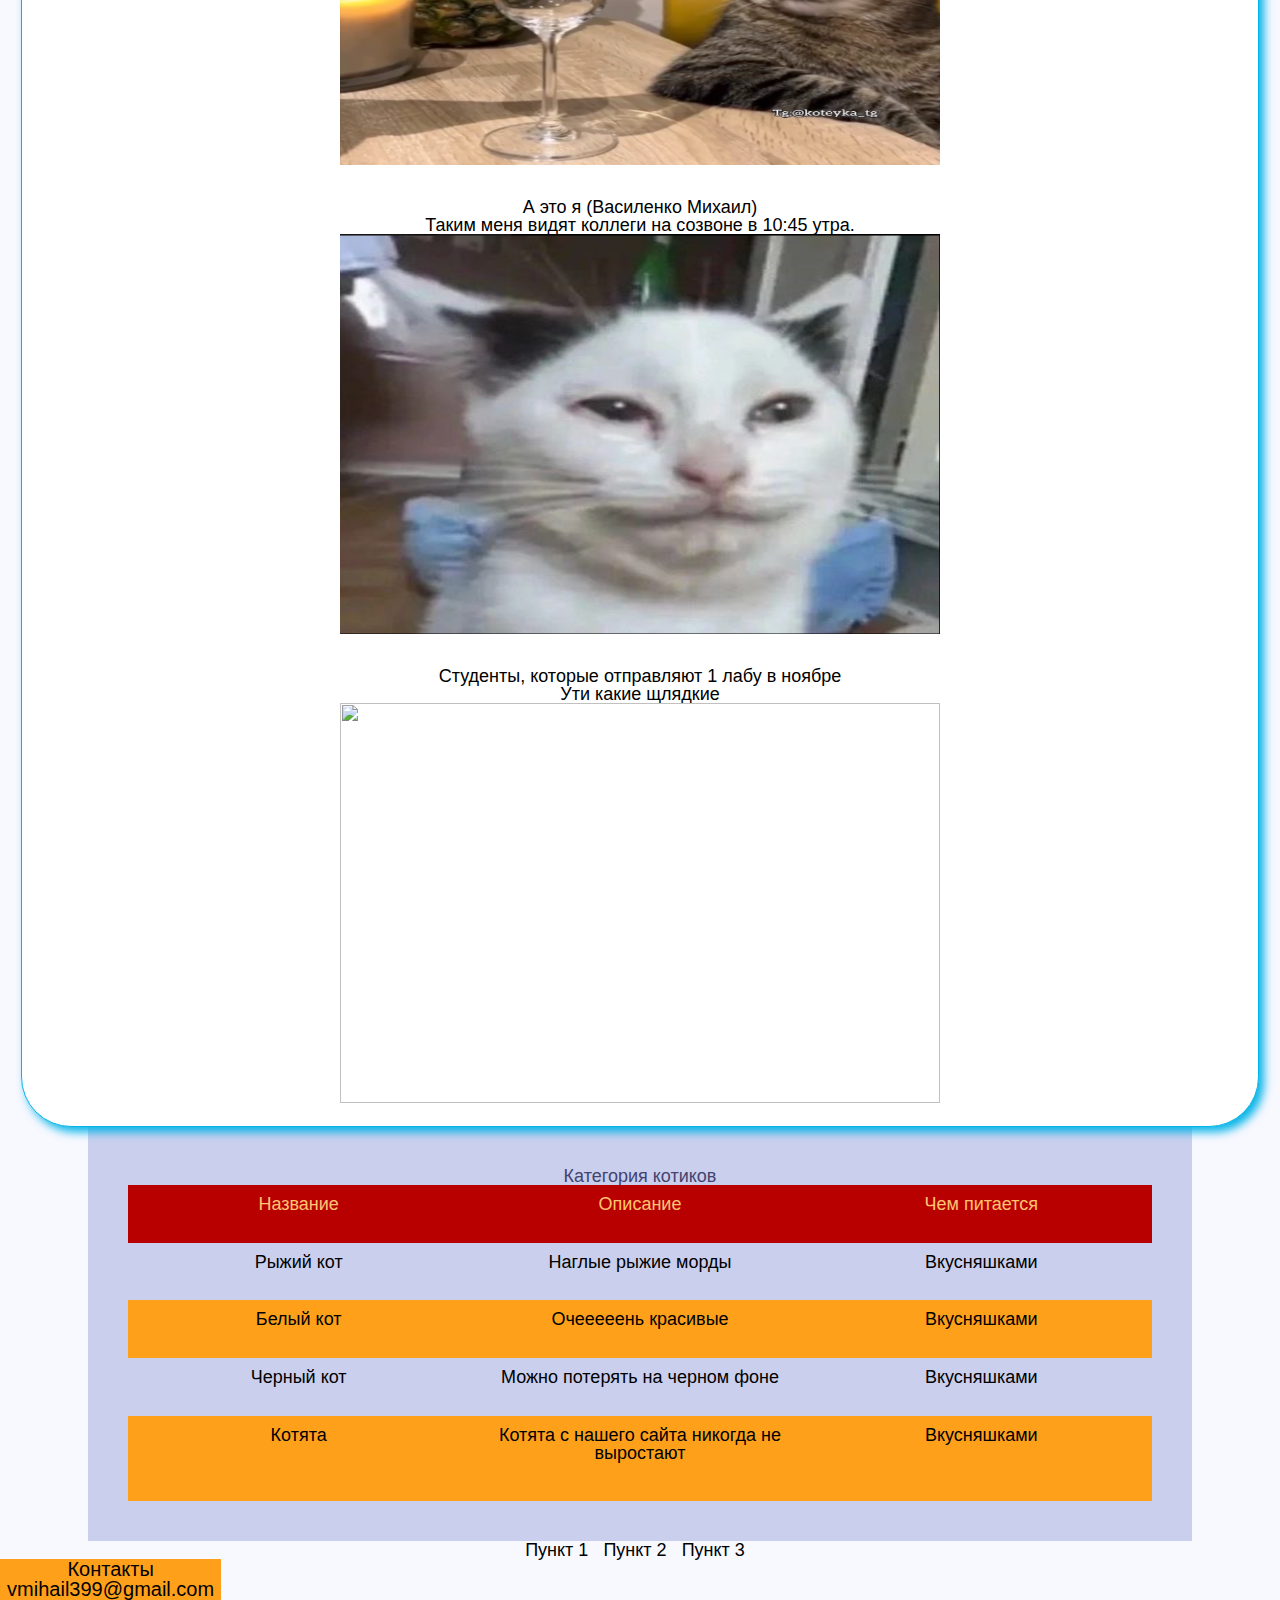
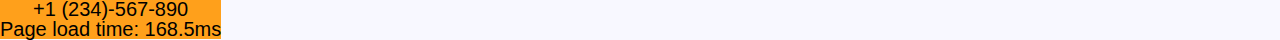
==== commit c48e38ce: "Меню" ====
--- a/index.html
+++ b/index.html
@@ -124,9 +124,9 @@
             </table>
         </section>
         <ul id="menu">
-            <li onmouseover="onMouseOver(this)" onmouseout="onMouseDown(this)"><a href="#">Пункт 1</a></li>
-            <li onmouseover="onMouseOver(this)" onmouseout="onMouseDown(this)"><a href="#">Пункт 2</a></li>
-            <li onmouseover="onMouseOver(this)" onmouseout="onMouseDown(this)"><a href="#">Пункт 3</a></li>
+            <li id="firstItem" onmouseover="onMouseOver(this)" onmouseout="onMouseDown(this)" onclick="onClick(this)"><a href="#">Пункт 1</a></li>
+            <li id="secondItem" onmouseover="onMouseOver(this)" onmouseout="onMouseDown(this)" onclick="onClick(this)"><a href="#">Пункт 2</a></li>
+            <li onmouseover="onMouseOver(this)" onmouseout="onMouseDown(this)"><a href="#" onclick="onClick(this)">Пункт 3</a></li>
         </ul>
     </main>
 
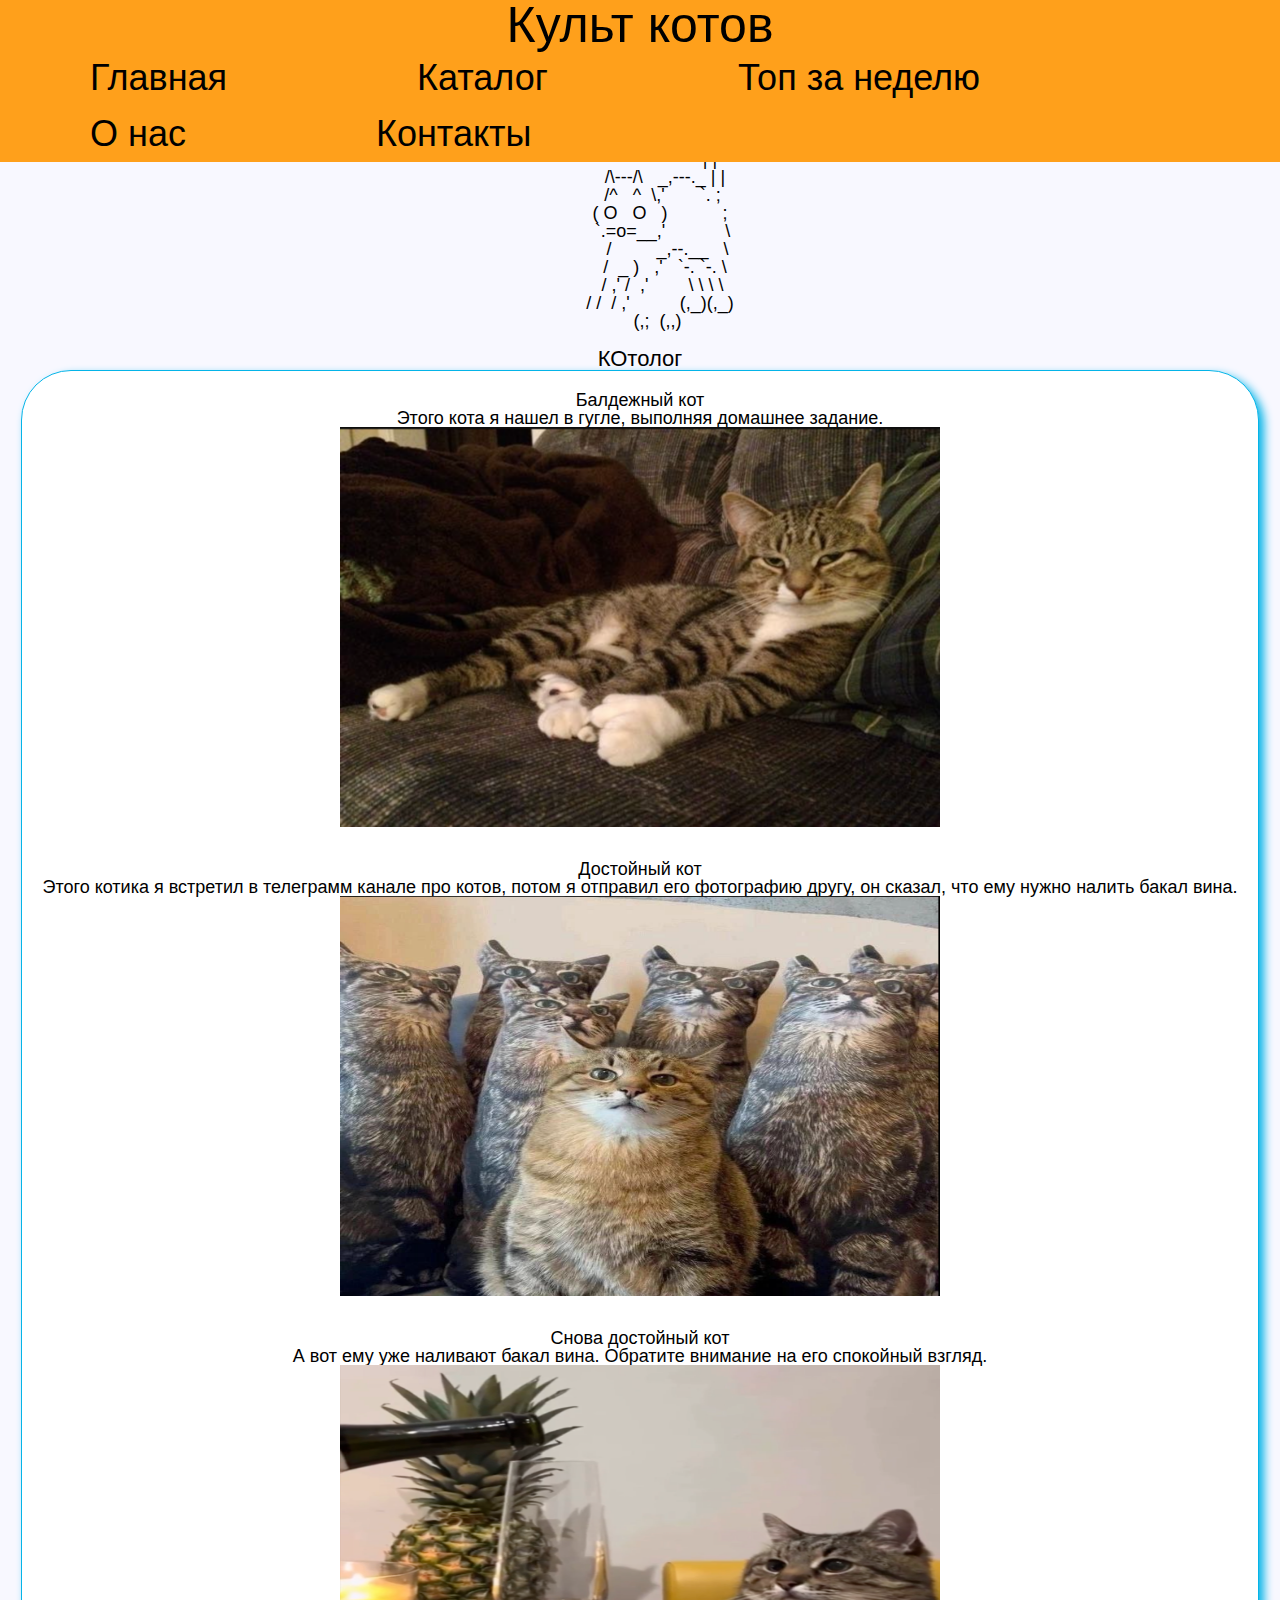
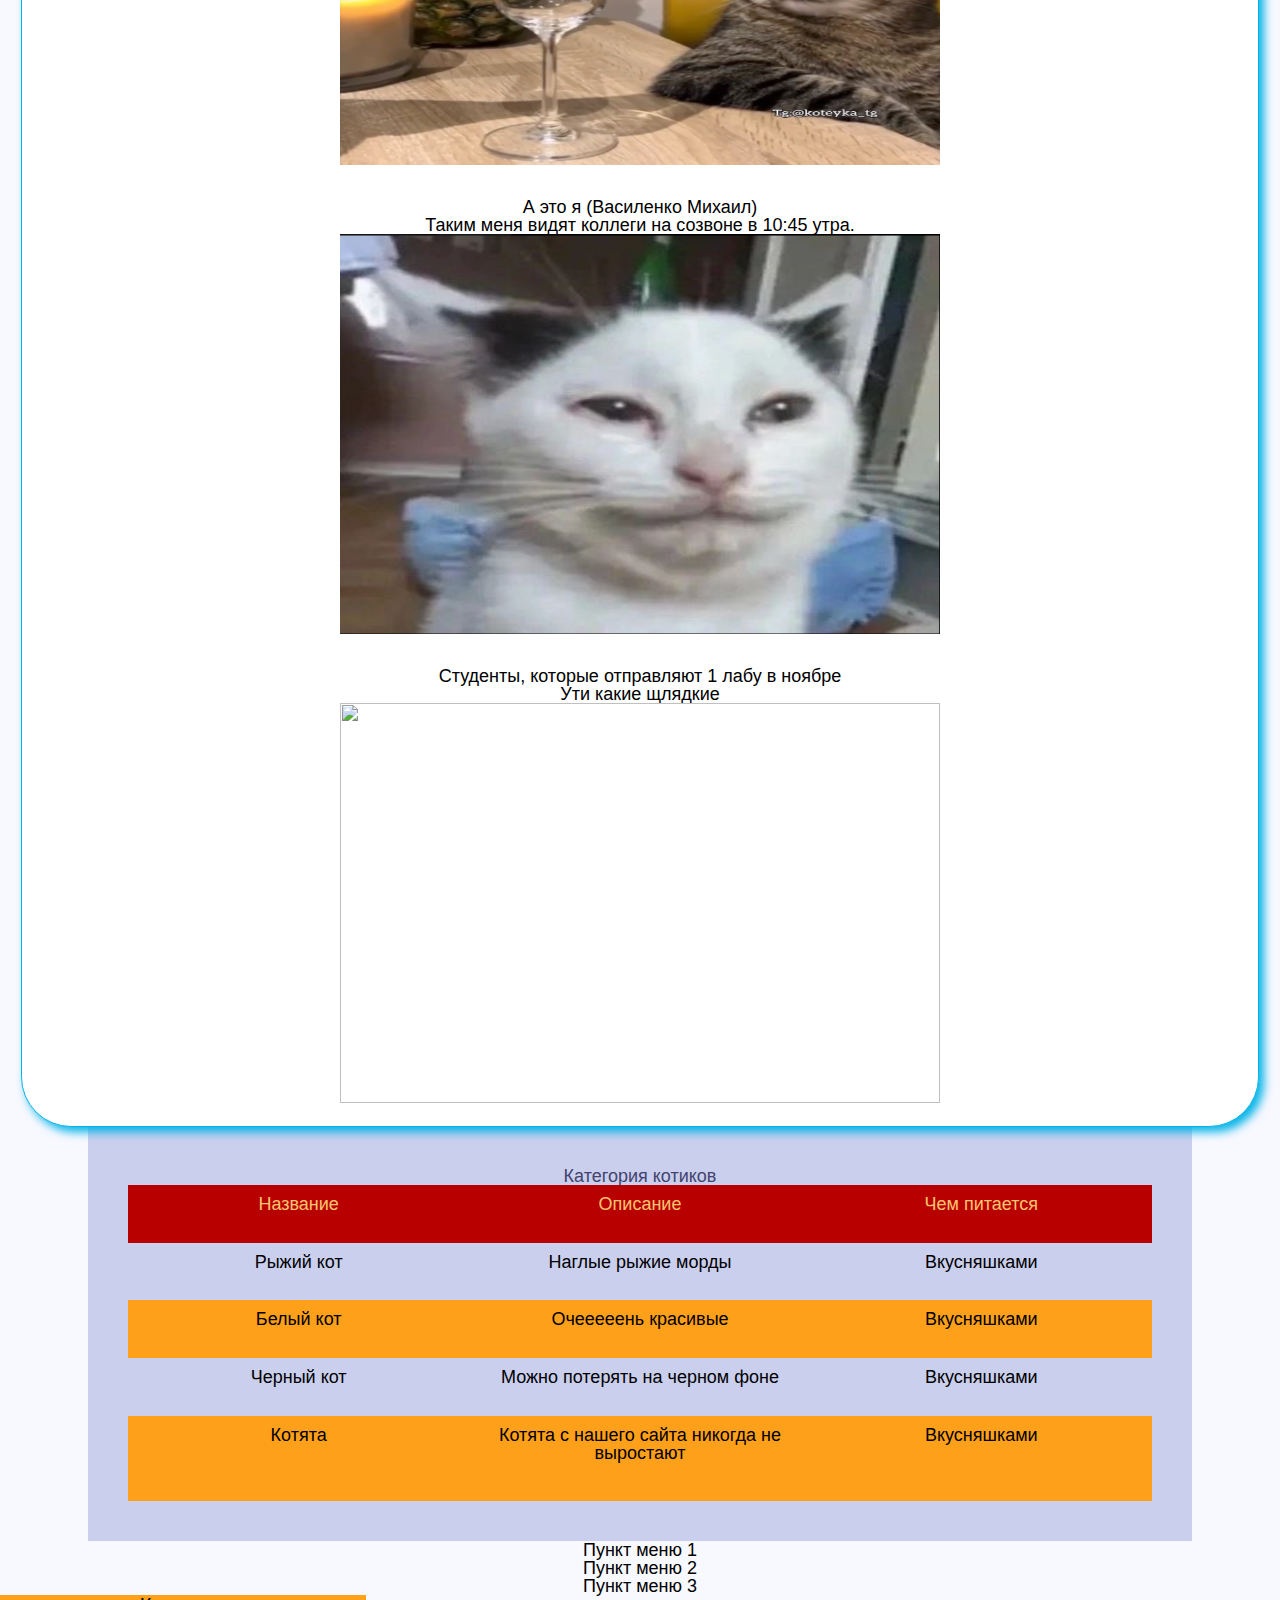
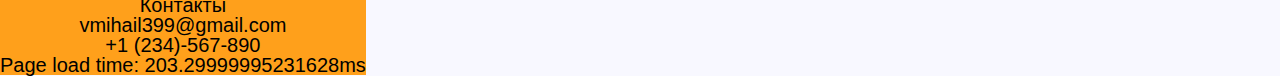
==== commit 27d607bd: "Добавление меню с активными табами" ====
--- a/index.html
+++ b/index.html
@@ -8,11 +8,11 @@
     <meta name="description" content="Галерея котиков">
 
     <link rel="stylesheet" href="css/main.css">
-    <link rel="stylesheet" href="css/tmp.css">
+    <link rel="stylesheet" href="css/onClick.css">
 
     <script src="js/helloWorldScript.js"></script>
     <script src="js/IIFE.js"></script>
-    <script src="js/main.js"></script>
+    <script src="js/onClick.js"></script>
 </head>
 
 <body>
@@ -123,11 +123,12 @@
                 </tr>
             </table>
         </section>
-        <ul id="menu">
-            <li id="firstItem" onmouseover="onMouseOver(this)" onmouseout="onMouseDown(this)" onclick="onClick(this)"><a href="#">Пункт 1</a></li>
-            <li id="secondItem" onmouseover="onMouseOver(this)" onmouseout="onMouseDown(this)" onclick="onClick(this)"><a href="#">Пункт 2</a></li>
-            <li onmouseover="onMouseOver(this)" onmouseout="onMouseDown(this)"><a href="#" onclick="onClick(this)">Пункт 3</a></li>
+        <ul>
+            <li><a href="#" onclick="highlightMenu(this)">Пункт меню 1</a></li>
+            <li><a href="#" onclick="highlightMenu(this)">Пункт меню 2</a></li>
+            <li><a href="#" onclick="highlightMenu(this)">Пункт меню 3</a></li>
         </ul>
+
     </main>
 
     <footer class="main_footer">
--- a/css/onClick.css
+++ b/css/onClick.css
@@ -0,0 +1,4 @@
+.active {
+    background-color: #ff0000;
+}
+
